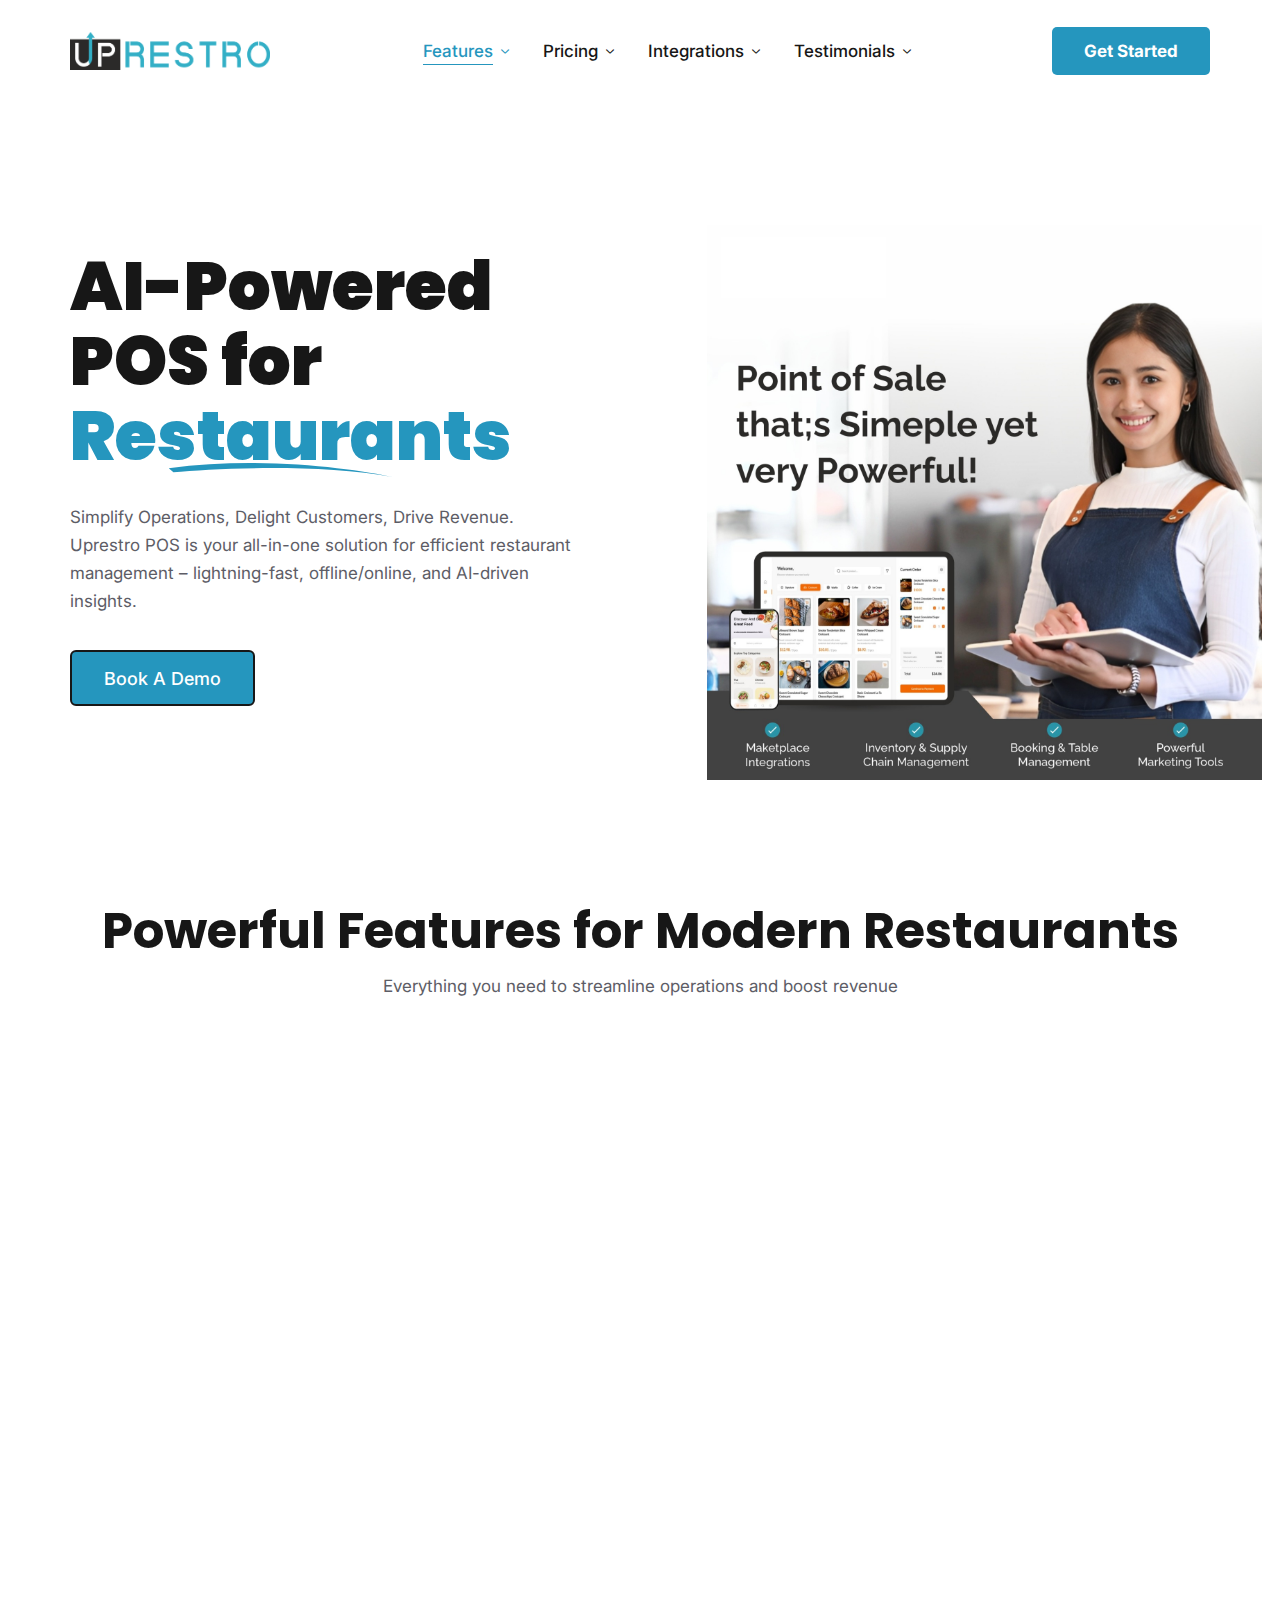
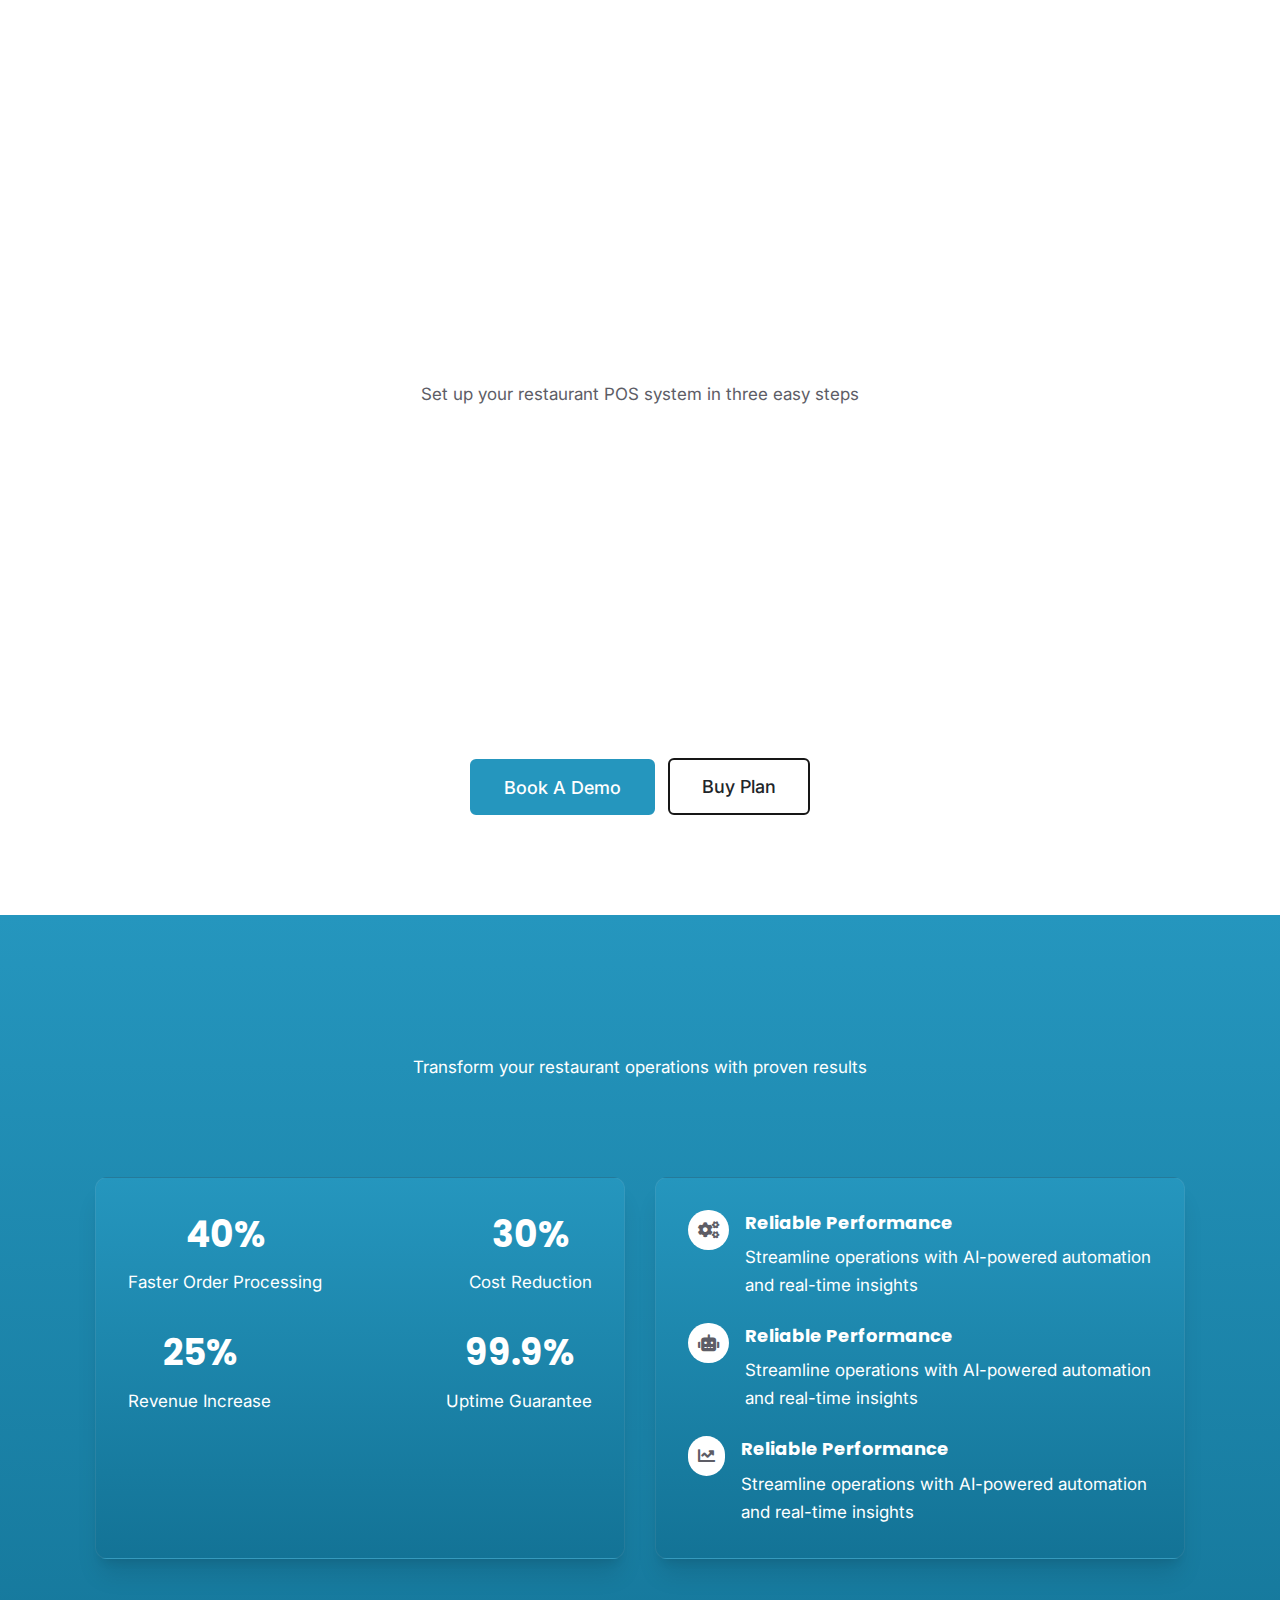
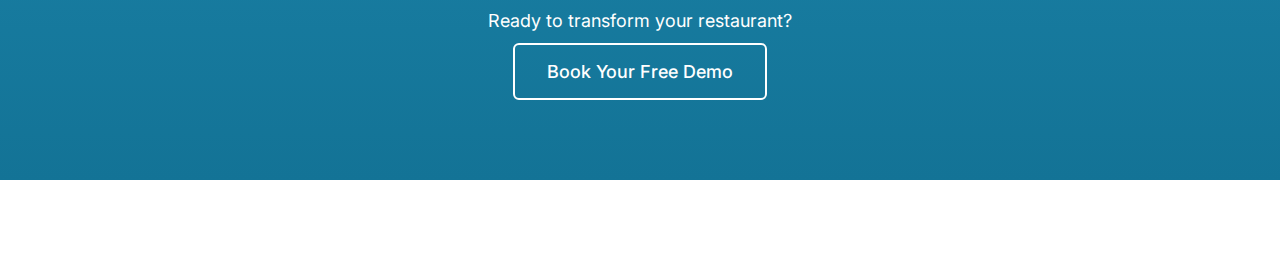
==== indexNew.html @ 54f9b180 "saad" ====
<!DOCTYPE html>
<html lang="en">
  <head>
    <meta charset="UTF-8" />
    <meta name="viewport" content="width=device-width, initial-scale=1.0" />
    <title>Uprestro POS</title>
    <link
      rel="stylesheet"
      href="https://cdnjs.cloudflare.com/ajax/libs/font-awesome/5.15.4/css/all.min.css"
    />

    <link
      rel="shortcut icon"
      href="assets/images/favicon.ico"
      type="image/x-icon"
    />
    <!-- Fontawesome CSS -->
    <link rel="stylesheet" href="assets/css/fontawesome.min.css" />
    <!-- ElegentIcon CSS -->
    <link rel="stylesheet" href="assets/css/elegant-icons.min.css" />
    <!-- Animate CSS -->
    <link rel="stylesheet" href="assets/css/animate.min.css" />
    <!-- Bootstrap CSS -->
    <link rel="stylesheet" href="assets/css/bootstrap.min.css" />
    <!-- Slick CSS -->
    <link rel="stylesheet" href="assets/css/slick.css" />
    <link rel="stylesheet" href="assets/css/slick-theme.css" />
    <!-- SwiperJs CSS -->
    <link rel="stylesheet" href="assets/css/swiper-bundle.min.css" />
    <!-- NiceSlelect CSS -->
    <link rel="stylesheet" href="assets/css/nice-select.css" />
    <!-- Fancybox CSS -->
    <link rel="stylesheet" href="assets/css/jquery.fancybox.min.css" />
    <!-- Main CSS -->
    <link rel="stylesheet" href="assets/css/style.css" />
    <!-- Responsive CSS -->
    <link rel="stylesheet" href="assets/css/responsive.css" />

    <style>
      .BookYourFreeDmo {
        margin-top: 3rem;
        p {
          font-size: 18px;
        }
        a {
          margin-top: 1rem;
        }
      }
      .benefitsSection {
        padding: 5rem;
        background: linear-gradient(to bottom, var(--brand), var(--brandDark));

        h2 {
          color: white;
        }

        p {
          color: white;
        }
        a {
          margin-top: 0.5rem;
          border: 2px solid white;
          color: white;
          font-size: 18px;
          &:hover {
            background-color: white;
            color: var(--brand);
          }
        }

        h4 {
          font-size: 22px;
          font-weight: 400;
          color: white;
          margin-top: 3rem;
          margin-bottom: 1rem;
        }

        .leftSideBenifit,
        .rightSideBenifitDiv {
          display: flex;
          flex-direction: column;

          height: 100%;
          width: 100%;
          border-radius: 12px;
          border: 1px solid #c3c0c01b;
          padding: 2rem;
          box-shadow: 0 20px 25px -5px rgb(0 0 0 / 0.1),
            0 8px 10px -6px rgb(0 0 0 / 0.1);
          background: linear-gradient(
            to bottom,
            var(--brand),
            var(--brandDark)
          );

          h6 {
            font-size: 36px;
            color: white;
          }

          p {
            font-size: 17px;
          }
        }

        .data1,
        .data2 {
          display: flex;
          justify-content: space-between;
          flex-wrap: wrap;
        }
        .data2 {
          margin-top: 2rem;
        }
      }
      .rightSideBenifitDiv {
        gap: 1.5rem;
        h2 {
          font-size: 18px;
          color: white;
        }

        p {
          margin-top: 0.5rem;
          font-size: 16px;
          color: white;
        }
      }

      .benifiticon {
        background-color: white;
        border-radius: 50px;
        height: fit-content;
        padding: 6px 10px;
      }
      @media screen and (max-width: 768px) {
        .benefitsSection {
          padding: 2rem 1rem !important;
        }
        .leftSideBenifit {
          padding: 2rem 1rem !important;
        }
        .data1,
        .data2 {
          justify-content: center !important;
        }
      }
      @media screen and (max-width: 992px) {
        .benefitsSection {
          padding: 4rem 1rem !important;
        }
      }
      @media screen and (max-width: 800px) {
        .data1,
        .data2 {
          justify-content: center !important;
        }
      }
    </style>
  </head>
  <body>
    <header class="header-area">
      <nav class="navbar navbar-expand-lg menu_three sticky-nav">
        <div class="container-lg">
          <a class="navbar-brand header_logo" href="index.html">
            <img
              style="width: 200px"
              class="main_logo"
              src="assets/images/uprestro/uprestro_logo.png"
              alt="logo"
            />
          </a>
          <button
            class="navbar-toggler collapsed"
            type="button"
            data-bs-toggle="collapse"
            data-bs-target="#navbarText"
            aria-controls="navbarText"
            aria-expanded="false"
            aria-label="Toggle navigation"
          >
            <span class="menu_toggle">
              <span class="hamburger">
                <span></span>
                <span></span>
                <span></span>
              </span>
              <span class="hamburger-cross">
                <span></span>
                <span></span>
              </span>
            </span>
          </button>
          <div
            class="collapse navbar-collapse justify-content-end"
            id="navbarText"
          >
            <ul class="navbar-nav menu mx-auto">
              <li class="nav-item active">
                <a href="#" class="nav-link active">Features</a>
              </li>
              <li class="nav-item active">
                <a href="#" class="nav-link">Pricing</a>
              </li>

              <li class="nav-item active">
                <a href="#" class="nav-link">Integrations</a>
              </li>

              <li class="nav-item active">
                <a href="#" class="nav-link">Testimonials</a>
              </li>
            </ul>
            <div class="right-nav">
              <a class="btn btn-red" href="signup.html">Get Started</a>
            </div>
          </div>
        </div>
      </nav>
    </header>

    <main>
      <!-- Banner Area -->
      <section class="banner-area">
        <div class="container">
          <div class="row flex-column-reverse flex-md-row align-items-center">
            <div class="col-md-6">
              <div class="banner-left">
                <h1>
                  AI-Powered POS for
                  <span>
                    Restaurants
                    <svg
                      width="225"
                      height="16"
                      viewBox="0 0 225 16"
                      fill="none"
                      xmlns="http://www.w3.org/2000/svg"
                    >
                      <path
                        d="M224.931 15.1987C151.063 1.40293 47.4825 6.23252 4.92601 10.3718L0.241161 6.21004C91.4615 -6.66766 188.043 6.83677 224.931 15.1987Z"
                        fill="#2596BE"
                      />
                    </svg>
                  </span>
                </h1>
                <p class="banner-para">
                  Simplify Operations, Delight Customers, Drive Revenue.
                  Uprestro POS is your all-in-one solution for efficient
                  restaurant management – lightning-fast, offline/online, and
                  AI-driven insights.
                </p>
                <form class="form-group">
                  <button
                    type="submit"
                    style="left: 0; right: auto"
                    class="btn btn-red"
                  >
                    Book A Demo
                  </button>
                </form>
              </div>
            </div>
            <div class="col-md-6">
              <div class="banner-right">
                <img
                  class="wow fadeInRightBig"
                  src="assets/images/uprestro/heroImg.png"
                  alt="Uprestro"
                  title="AI-Powered POS for Restaurants"
                />
              </div>
            </div>
          </div>
        </div>
        <!-- <img class="banner-shape-2" src="assets/images/shape/bg-shape-2.png" alt="Pricing Banner Shape"> -->
      </section>
      <!-- Banner Area -->

      <!-- Services Area -->
      <section class="billing-services-area pb-140">
        <div class="container">
          <div class="row">
            <div class="col-lg-12 mb-50">
              <h2
                class="services-title wow fadeInDown text-center mb-10"
                data-wow-delay="0.2s"
              >
                Powerful Features for Modern Restaurants
              </h2>
              <p class="text-center">
                Everything you need to streamline operations and boost revenue
              </p>
            </div>
          </div>

          <div class="row">
            <div class="col-lg-4 col-md-6 mb-20">
              <div
                class="services-item wow fadeInLeft h-100"
                data-wow-delay="0.2s"
              >
                <img
                  style="width: 50px"
                  src="./assets/images/uprestro/recommendation.png"
                  alt=""
                />
                <h3 class="service-item-title">AI-Driven Insights</h3>
                <p class="service-item-text">
                  Smart analytics and predictions to optimize your menu and
                  operations. Reduce costs by 30% with AI recommendations.
                </p>
              </div>
            </div>
            <div class="col-lg-4 col-md-6 mb-20">
              <div
                class="services-item wow fadeInLeft h-100"
                data-wow-delay="0.2s"
              >
                <img
                  style="width: 50px"
                  src="./assets/images/uprestro/no-wifi.png"
                />
                <h3 class="service-item-title">Offline/Online Mode</h3>
                <p class="service-item-text">
                  Never miss a sale. Seamlessly switch between offline and
                  online operations with automatic sync.
                </p>
              </div>
            </div>
            <div class="col-lg-4 col-md-6 mb-20">
              <div
                class="services-item wow fadeInLeft h-100"
                data-wow-delay="0.2s"
              >
                <img
                  style="width: 50px"
                  src="./assets/images/uprestro/dashboard.png"
                  alt=""
                />
                <h3 class="service-item-title">Super Admin Dashboard</h3>
                <p class="service-item-text">
                  Complete control over multiple locations with real-time
                  monitoring and advanced reporting.
                </p>
              </div>
            </div>
            <div class="col-lg-4 col-md-6 mb-20">
              <div
                class="services-item wow fadeInLeft h-100"
                data-wow-delay="0.2s"
              >
                <img
                  style="width: 50px"
                  src="./assets/images/uprestro/order-processed.png"
                  alt=""
                />
                <h3 class="service-item-title">Fast Order Processing</h3>
                <p class="service-item-text">
                  Reduce order processing time by 40%. Handle rush hours with
                  ease and improve customer satisfaction.
                </p>
              </div>
            </div>
            <div class="col-lg-4 col-md-6 mb-20">
              <div
                class="services-item wow fadeInLeft h-100"
                data-wow-delay="0.2s"
              >
                <img
                  style="width: 50px"
                  src="./assets/images/uprestro/management.png"
                  alt=""
                />
                <h3 class="service-item-title">Inventory Management</h3>
                <p class="service-item-text">
                  Smart stock tracking and automated reordering. Reduce waste
                  and never run out of essential items.
                </p>
              </div>
            </div>
            <div class="col-lg-4 col-md-6 mb-20">
              <div
                class="services-item wow fadeInLeft h-100"
                data-wow-delay="0.2s"
              >
                <img
                  style="width: 50px"
                  src="./assets/images/uprestro/competitor-analysis.png"
                  alt=""
                />
                <h3 class="service-item-title">Customer Analytics</h3>
                <p class="service-item-text">
                  Understand your customers better with detailed insights and
                  personalized marketing capabilities.
                </p>
              </div>
            </div>
          </div>
        </div>
      </section>
      <!-- Services Area -->

      <!-- Process Area Two -->
      <section class="process-area-2 overflow-hidden mb-100">
        <div class="container">
          <div class="row">
            <div class="col-12 mb-90">
              <h2
                class="heading-3 text-center mb-10 wow fadeInUp"
                data-wow-delay="0.1s"
              >
                Getting Started is Simple
              </h2>
              <p class="text-center">
                Set up your restaurant POS system in three easy steps
              </p>
            </div>
          </div>

          <div class="row">
            <div class="col-lg-4 col-md-6">
              <div class="process-item-2 wow fadeInLeft" data-wow-delay="0.1s">
                <img
                  class="line-1"
                  src="./assets/images/process/shape11.svg"
                  alt="Shape"
                />
                <img
                  class="line-2"
                  src="./assets/images/process/shape12.svg"
                  alt="Shape"
                />
                <span class="item-number">1</span>
                <h3 class="item-title">Sign Up</h3>
                <p class="item-text">
                  Complete our simple registration process and choose your plan.
                  No credit card required for trial.
                </p>
              </div>
            </div>
            <div class="col-lg-4 col-md-6 mt-md-0 mt-5">
              <div class="process-item-2 wow fadeInLeft" data-wow-delay="0.3s">
                <img
                  class="line-3"
                  src="./assets/images/process/shape13.svg"
                  alt="Shape"
                />
                <span class="item-number">2</span>
                <h3 class="item-title">Customize</h3>
                <p class="item-text">
                  Set up your menu, configure settings, and customize the system
                  to match your restaurant's needs.
                </p>
              </div>
            </div>
            <div class="col-lg-4 col-md-6 mt-lg-0 mt-5 mx-auto">
              <div class="process-item-2 wow fadeInLeft" data-wow-delay="0.5s">
                <img
                  class="line-4"
                  src="./assets/images/process/shape14.svg"
                  alt="Shape"
                />
                <span class="item-number">3</span>
                <h3 class="item-title">Start Selling</h3>
                <p class="item-text">
                  Go live with your new POS system and start managing orders,
                  tracking inventory, and growing your business.
                </p>
              </div>
            </div>
            <div class="col-12">
              <form class="form-group text-center" style="max-width: 100%">
                <button
                  type="submit"
                  style="
                    position: static;
                    margin-right: 0.5rem;
                    border-color: var(--brand);
                    margin-top: 0;
                  "
                  class="btn btn-red"
                >
                  Book A Demo
                </button>
                <a href="" class="btn">Buy Plan</a>
              </form>
            </div>
          </div>
        </div>
      </section>
      <!-- Process Area Two -->
      <!---cardss-->
      <section
        id="benefits"
        class="benefitsSection process-area-2 overflow-hidden mb-100"
      >
        <div class="container-lg">
          <div class="row">
            <div class="col-12 mb-80">
              <h2
                class="heading-3 text-center mb-10 wow fadeInUp"
                data-wow-delay="0.1s"
              >
                Why Choose Uprestro POS?
              </h2>
              <p class="text-center">
                Transform your restaurant operations with proven results
              </p>
            </div>
          </div>

          <div class="row">
            <div class="col-md-6 mt-3">
              <div class="leftSideBenifit">
                <div class="data1">
                  <div class="d-flex flex-column align-items-center">
                    <h6>40%</h6>
                    <p>Faster Order Processing</p>
                  </div>
                  <div class="d-flex flex-column align-items-center">
                    <h6>30%</h6>
                    <p>Cost Reduction</p>
                  </div>
                </div>
                <div class="data2">
                  <div class="d-flex flex-column align-items-center">
                    <h6>25%</h6>
                    <p>Revenue Increase</p>
                  </div>
                  <div class="d-flex flex-column align-items-center">
                    <h6>99.9%</h6>
                    <p>Uptime Guarantee</p>
                  </div>
                </div>
              </div>
            </div>
            <div class="col-md-6 mt-3">
              <div class="rightSideBenifitDiv">
                <div class="d-flex gap-3">
                  <div class="benifiticon"><i class="fas fa-cogs"></i></div>
                  <div class="d-flex flex-column">
                    <h2>Reliable Performance</h2>
                    <p>
                      Streamline operations with AI-powered automation and
                      real-time insights
                    </p>
                  </div>
                </div>
                <div class="d-flex gap-3">
                  <div class="benifiticon"><i class="fas fa-robot"></i></div>
                  <div class="d-flex flex-column">
                    <h2>Reliable Performance</h2>
                    <p>
                      Streamline operations with AI-powered automation and
                      real-time insights
                    </p>
                  </div>
                </div>
                <div class="d-flex gap-3">
                  <div class="benifiticon">
                    <i class="fas fa-chart-line"></i>
                  </div>
                  <div class="d-flex flex-column">
                    <h2>Reliable Performance</h2>
                    <p>
                      Streamline operations with AI-powered automation and
                      real-time insights
                    </p>
                  </div>
                </div>
              </div>
            </div>
          </div>
          <div class="col-12 BookYourFreeDmo">
            <form class="form-group text-center" style="max-width: 100%">
              <p>Ready to transform your restaurant?</p>
              <a href="" class="btn">Book Your Free Demo</a>
            </form>
          </div>
        </div>
      </section>
    </main>

    <!--Scroll to top-->
    <a href="#" class="scrollToTop">
      <img src="assets/images/scroll.svg" alt="" />
    </a>

    <script src="assets/js/plugin/jquery-3.5.0.min.js"></script>
    <script src="assets/js/plugin/popper.min.js"></script>
    <script src="assets/js/plugin/bootstrap.min.js"></script>
    <!-- TweenMax -->
    <script src="assets/js/plugin/TweenMax.min.js"></script>
    <!-- ScrollMagic -->
    <script src="assets/js/plugin/ScrollMagic.js"></script>
    <!-- animation.gsap -->
    <script src="assets/js/plugin/animation.gsap.js"></script>
    <!-- debug.addIndicators -->
    <script src="assets/js/plugin/debug.addIndicators.min.js"></script>
    <script src="assets/js/plugin/squareCountDownClock.js"></script>
    <script src="assets/js/plugin/wow.min.js"></script>
    <script src="assets/js/plugin/jquery.nice-select.min.js"></script>
    <script src="assets/js/plugin/jquery.fancybox.min.js"></script>
    <script src="assets/js/plugin/slick.min.js"></script>
    <script src="assets/js/plugin/swiper-bundle.min.js"></script>
    <script src="assets/js/plugin/jquery.waypoints.min.js"></script>
    <script src="assets/js/plugin/jquery.counterup.min.js"></script>
    <script src="assets/js/plugin/jquery.parallax-scroll.js"></script>
    <script src="assets/js/plugin/jquery.paroller.js"></script>
    <script src="assets/js/script.js"></script>
  </body>
</html>
---- assets/css/elegant-icons.min.css ----
@font-face {
	font-family: 'ElegantIcons';
	src:url('../fonts/ElegantIcons.eot');
	src:url('../fonts/ElegantIcons.eot?#iefix') format('embedded-opentype'),
		url('../fonts/ElegantIcons.woff') format('woff'),
		url('../fonts/ElegantIcons.ttf') format('truetype'),
		url('../fonts/ElegantIcons.svg#ElegantIcons') format('svg');
	font-weight: normal;
	font-style: normal;
}

/* Use the following CSS code if you want to use data attributes for inserting your icons */
[data-icon]:before {
	font-family: 'ElegantIcons';
	content: attr(data-icon);
	speak: none;
	font-weight: normal;
	font-variant: normal;
	text-transform: none;
	line-height: 1;
	-webkit-font-smoothing: antialiased;
	-moz-osx-font-smoothing: grayscale;
}

/* Use the following CSS code if you want to have a class per icon */
/*
Instead of a list of all class selectors,
you can use the generic selector below, but it's slower:
[class*="your-class-prefix"] {
*/
.arrow_up, .arrow_down, .arrow_left, .arrow_right, .arrow_left-up, .arrow_right-up, .arrow_right-down, .arrow_left-down, .arrow-up-down, .arrow_up-down_alt, .arrow_left-right_alt, .arrow_left-right, .arrow_expand_alt2, .arrow_expand_alt, .arrow_condense, .arrow_expand, .arrow_move, .arrow_carrot-up, .arrow_carrot-down, .arrow_carrot-left, .arrow_carrot-right, .arrow_carrot-2up, .arrow_carrot-2down, .arrow_carrot-2left, .arrow_carrot-2right, .arrow_carrot-up_alt2, .arrow_carrot-down_alt2, .arrow_carrot-left_alt2, .arrow_carrot-right_alt2, .arrow_carrot-2up_alt2, .arrow_carrot-2down_alt2, .arrow_carrot-2left_alt2, .arrow_carrot-2right_alt2, .arrow_triangle-up, .arrow_triangle-down, .arrow_triangle-left, .arrow_triangle-right, .arrow_triangle-up_alt2, .arrow_triangle-down_alt2, .arrow_triangle-left_alt2, .arrow_triangle-right_alt2, .arrow_back, .icon_minus-06, .icon_plus, .icon_close, .icon_check, .icon_minus_alt2, .icon_plus_alt2, .icon_close_alt2, .icon_check_alt2, .icon_zoom-out_alt, .icon_zoom-in_alt, .icon_search, .icon_box-empty, .icon_box-selected, .icon_minus-box, .icon_plus-box, .icon_box-checked, .icon_circle-empty, .icon_circle-slelected, .icon_stop_alt2, .icon_stop, .icon_pause_alt2, .icon_pause, .icon_menu, .icon_menu-square_alt2, .icon_menu-circle_alt2, .icon_ul, .icon_ol, .icon_adjust-horiz, .icon_adjust-vert, .icon_document_alt, .icon_documents_alt, .icon_pencil, .icon_pencil-edit_alt, .icon_pencil-edit, .icon_folder-alt, .icon_folder-open_alt, .icon_folder-add_alt, .icon_info_alt, .icon_error-oct_alt, .icon_error-circle_alt, .icon_error-triangle_alt, .icon_question_alt2, .icon_question, .icon_comment_alt, .icon_chat_alt, .icon_vol-mute_alt, .icon_volume-low_alt, .icon_volume-high_alt, .icon_quotations, .icon_quotations_alt2, .icon_clock_alt, .icon_lock_alt, .icon_lock-open_alt, .icon_key_alt, .icon_cloud_alt, .icon_cloud-upload_alt, .icon_cloud-download_alt, .icon_image, .icon_images, .icon_lightbulb_alt, .icon_gift_alt, .icon_house_alt, .icon_genius, .icon_mobile, .icon_tablet, .icon_laptop, .icon_desktop, .icon_camera_alt, .icon_mail_alt, .icon_cone_alt, .icon_ribbon_alt, .icon_bag_alt, .icon_creditcard, .icon_cart_alt, .icon_paperclip, .icon_tag_alt, .icon_tags_alt, .icon_trash_alt, .icon_cursor_alt, .icon_mic_alt, .icon_compass_alt, .icon_pin_alt, .icon_pushpin_alt, .icon_map_alt, .icon_drawer_alt, .icon_toolbox_alt, .icon_book_alt, .icon_calendar, .icon_film, .icon_table, .icon_contacts_alt, .icon_headphones, .icon_lifesaver, .icon_piechart, .icon_refresh, .icon_link_alt, .icon_link, .icon_loading, .icon_blocked, .icon_archive_alt, .icon_heart_alt, .icon_star_alt, .icon_star-half_alt, .icon_star, .icon_star-half, .icon_tools, .icon_tool, .icon_cog, .icon_cogs, .arrow_up_alt, .arrow_down_alt, .arrow_left_alt, .arrow_right_alt, .arrow_left-up_alt, .arrow_right-up_alt, .arrow_right-down_alt, .arrow_left-down_alt, .arrow_condense_alt, .arrow_expand_alt3, .arrow_carrot_up_alt, .arrow_carrot-down_alt, .arrow_carrot-left_alt, .arrow_carrot-right_alt, .arrow_carrot-2up_alt, .arrow_carrot-2dwnn_alt, .arrow_carrot-2left_alt, .arrow_carrot-2right_alt, .arrow_triangle-up_alt, .arrow_triangle-down_alt, .arrow_triangle-left_alt, .arrow_triangle-right_alt, .icon_minus_alt, .icon_plus_alt, .icon_close_alt, .icon_check_alt, .icon_zoom-out, .icon_zoom-in, .icon_stop_alt, .icon_menu-square_alt, .icon_menu-circle_alt, .icon_document, .icon_documents, .icon_pencil_alt, .icon_folder, .icon_folder-open, .icon_folder-add, .icon_folder_upload, .icon_folder_download, .icon_info, .icon_error-circle, .icon_error-oct, .icon_error-triangle, .icon_question_alt, .icon_comment, .icon_chat, .icon_vol-mute, .icon_volume-low, .icon_volume-high, .icon_quotations_alt, .icon_clock, .icon_lock, .icon_lock-open, .icon_key, .icon_cloud, .icon_cloud-upload, .icon_cloud-download, .icon_lightbulb, .icon_gift, .icon_house, .icon_camera, .icon_mail, .icon_cone, .icon_ribbon, .icon_bag, .icon_cart, .icon_tag, .icon_tags, .icon_trash, .icon_cursor, .icon_mic, .icon_compass, .icon_pin, .icon_pushpin, .icon_map, .icon_drawer, .icon_toolbox, .icon_book, .icon_contacts, .icon_archive, .icon_heart, .icon_profile, .icon_group, .icon_grid-2x2, .icon_grid-3x3, .icon_music, .icon_pause_alt, .icon_phone, .icon_upload, .icon_download, .social_facebook, .social_twitter, .social_pinterest, .social_googleplus, .social_tumblr, .social_tumbleupon, .social_wordpress, .social_instagram, .social_dribbble, .social_vimeo, .social_linkedin, .social_rss, .social_deviantart, .social_share, .social_myspace, .social_skype, .social_youtube, .social_picassa, .social_googledrive, .social_flickr, .social_blogger, .social_spotify, .social_delicious, .social_facebook_circle, .social_twitter_circle, .social_pinterest_circle, .social_googleplus_circle, .social_tumblr_circle, .social_stumbleupon_circle, .social_wordpress_circle, .social_instagram_circle, .social_dribbble_circle, .social_vimeo_circle, .social_linkedin_circle, .social_rss_circle, .social_deviantart_circle, .social_share_circle, .social_myspace_circle, .social_skype_circle, .social_youtube_circle, .social_picassa_circle, .social_googledrive_alt2, .social_flickr_circle, .social_blogger_circle, .social_spotify_circle, .social_delicious_circle, .social_facebook_square, .social_twitter_square, .social_pinterest_square, .social_googleplus_square, .social_tumblr_square, .social_stumbleupon_square, .social_wordpress_square, .social_instagram_square, .social_dribbble_square, .social_vimeo_square, .social_linkedin_square, .social_rss_square, .social_deviantart_square, .social_share_square, .social_myspace_square, .social_skype_square, .social_youtube_square, .social_picassa_square, .social_googledrive_square, .social_flickr_square, .social_blogger_square, .social_spotify_square, .social_delicious_square, .icon_printer, .icon_calulator, .icon_building, .icon_floppy, .icon_drive, .icon_search-2, .icon_id, .icon_id-2, .icon_puzzle, .icon_like, .icon_dislike, .icon_mug, .icon_currency, .icon_wallet, .icon_pens, .icon_easel, .icon_flowchart, .icon_datareport, .icon_briefcase, .icon_shield, .icon_percent, .icon_globe, .icon_globe-2, .icon_target, .icon_hourglass, .icon_balance, .icon_rook, .icon_printer-alt, .icon_calculator_alt, .icon_building_alt, .icon_floppy_alt, .icon_drive_alt, .icon_search_alt, .icon_id_alt, .icon_id-2_alt, .icon_puzzle_alt, .icon_like_alt, .icon_dislike_alt, .icon_mug_alt, .icon_currency_alt, .icon_wallet_alt, .icon_pens_alt, .icon_easel_alt, .icon_flowchart_alt, .icon_datareport_alt, .icon_briefcase_alt, .icon_shield_alt, .icon_percent_alt, .icon_globe_alt, .icon_clipboard {
	font-family: 'ElegantIcons';
	speak: none;
	font-style: normal;
	font-weight: normal;
	font-variant: normal;
	text-transform: none;
	line-height: 1;
	-webkit-font-smoothing: antialiased;
}
.arrow_up:before {
	content: "\21";
}
.arrow_down:before {
	content: "\22";
}
.arrow_left:before {
	content: "\23";
}
.arrow_right:before {
	content: "\24";
}
.arrow_left-up:before {
	content: "\25";
}
.arrow_right-up:before {
	content: "\26";
}
.arrow_right-down:before {
	content: "\27";
}
.arrow_left-down:before {
	content: "\28";
}
.arrow-up-down:before {
	content: "\29";
}
.arrow_up-down_alt:before {
	content: "\2a";
}
.arrow_left-right_alt:before {
	content: "\2b";
}
.arrow_left-right:before {
	content: "\2c";
}
.arrow_expand_alt2:before {
	content: "\2d";
}
.arrow_expand_alt:before {
	content: "\2e";
}
.arrow_condense:before {
	content: "\2f";
}
.arrow_expand:before {
	content: "\30";
}
.arrow_move:before {
	content: "\31";
}
.arrow_carrot-up:before {
	content: "\32";
}
.arrow_carrot-down:before {
	content: "\33";
}
.arrow_carrot-left:before {
	content: "\34";
}
.arrow_carrot-right:before {
	content: "\35";
}
.arrow_carrot-2up:before {
	content: "\36";
}
.arrow_carrot-2down:before {
	content: "\37";
}
.arrow_carrot-2left:before {
	content: "\38";
}
.arrow_carrot-2right:before {
	content: "\39";
}
.arrow_carrot-up_alt2:before {
	content: "\3a";
}
.arrow_carrot-down_alt2:before {
	content: "\3b";
}
.arrow_carrot-left_alt2:before {
	content: "\3c";
}
.arrow_carrot-right_alt2:before {
	content: "\3d";
}
.arrow_carrot-2up_alt2:before {
	content: "\3e";
}
.arrow_carrot-2down_alt2:before {
	content: "\3f";
}
.arrow_carrot-2left_alt2:before {
	content: "\40";
}
.arrow_carrot-2right_alt2:before {
	content: "\41";
}
.arrow_triangle-up:before {
	content: "\42";
}
.arrow_triangle-down:before {
	content: "\43";
}
.arrow_triangle-left:before {
	content: "\44";
}
.arrow_triangle-right:before {
	content: "\45";
}
.arrow_triangle-up_alt2:before {
	content: "\46";
}
.arrow_triangle-down_alt2:before {
	content: "\47";
}
.arrow_triangle-left_alt2:before {
	content: "\48";
}
.arrow_triangle-right_alt2:before {
	content: "\49";
}
.arrow_back:before {
	content: "\4a";
}
.icon_minus-06:before {
	content: "\4b";
}
.icon_plus:before {
	content: "\4c";
}
.icon_close:before {
	content: "\4d";
}
.icon_check:before {
	content: "\4e";
}
.icon_minus_alt2:before {
	content: "\4f";
}
.icon_plus_alt2:before {
	content: "\50";
}
.icon_close_alt2:before {
	content: "\51";
}
.icon_check_alt2:before {
	content: "\52";
}
.icon_zoom-out_alt:before {
	content: "\53";
}
.icon_zoom-in_alt:before {
	content: "\54";
}
.icon_search:before {
	content: "\55";
}
.icon_box-empty:before {
	content: "\56";
}
.icon_box-selected:before {
	content: "\57";
}
.icon_minus-box:before {
	content: "\58";
}
.icon_plus-box:before {
	content: "\59";
}
.icon_box-checked:before {
	content: "\5a";
}
.icon_circle-empty:before {
	content: "\5b";
}
.icon_circle-slelected:before {
	content: "\5c";
}
.icon_stop_alt2:before {
	content: "\5d";
}
.icon_stop:before {
	content: "\5e";
}
.icon_pause_alt2:before {
	content: "\5f";
}
.icon_pause:before {
	content: "\60";
}
.icon_menu:before {
	content: "\61";
}
.icon_menu-square_alt2:before {
	content: "\62";
}
.icon_menu-circle_alt2:before {
	content: "\63";
}
.icon_ul:before {
	content: "\64";
}
.icon_ol:before {
	content: "\65";
}
.icon_adjust-horiz:before {
	content: "\66";
}
.icon_adjust-vert:before {
	content: "\67";
}
.icon_document_alt:before {
	content: "\68";
}
.icon_documents_alt:before {
	content: "\69";
}
.icon_pencil:before {
	content: "\6a";
}
.icon_pencil-edit_alt:before {
	content: "\6b";
}
.icon_pencil-edit:before {
	content: "\6c";
}
.icon_folder-alt:before {
	content: "\6d";
}
.icon_folder-open_alt:before {
	content: "\6e";
}
.icon_folder-add_alt:before {
	content: "\6f";
}
.icon_info_alt:before {
	content: "\70";
}
.icon_error-oct_alt:before {
	content: "\71";
}
.icon_error-circle_alt:before {
	content: "\72";
}
.icon_error-triangle_alt:before {
	content: "\73";
}
.icon_question_alt2:before {
	content: "\74";
}
.icon_question:before {
	content: "\75";
}
.icon_comment_alt:before {
	content: "\76";
}
.icon_chat_alt:before {
	content: "\77";
}
.icon_vol-mute_alt:before {
	content: "\78";
}
.icon_volume-low_alt:before {
	content: "\79";
}
.icon_volume-high_alt:before {
	content: "\7a";
}
.icon_quotations:before {
	content: "\7b";
}
.icon_quotations_alt2:before {
	content: "\7c";
}
.icon_clock_alt:before {
	content: "\7d";
}
.icon_lock_alt:before {
	content: "\7e";
}
.icon_lock-open_alt:before {
	content: "\e000";
}
.icon_key_alt:before {
	content: "\e001";
}
.icon_cloud_alt:before {
	content: "\e002";
}
.icon_cloud-upload_alt:before {
	content: "\e003";
}
.icon_cloud-download_alt:before {
	content: "\e004";
}
.icon_image:before {
	content: "\e005";
}
.icon_images:before {
	content: "\e006";
}
.icon_lightbulb_alt:before {
	content: "\e007";
}
.icon_gift_alt:before {
	content: "\e008";
}
.icon_house_alt:before {
	content: "\e009";
}
.icon_genius:before {
	content: "\e00a";
}
.icon_mobile:before {
	content: "\e00b";
}
.icon_tablet:before {
	content: "\e00c";
}
.icon_laptop:before {
	content: "\e00d";
}
.icon_desktop:before {
	content: "\e00e";
}
.icon_camera_alt:before {
	content: "\e00f";
}
.icon_mail_alt:before {
	content: "\e010";
}
.icon_cone_alt:before {
	content: "\e011";
}
.icon_ribbon_alt:before {
	content: "\e012";
}
.icon_bag_alt:before {
	content: "\e013";
}
.icon_creditcard:before {
	content: "\e014";
}
.icon_cart_alt:before {
	content: "\e015";
}
.icon_paperclip:before {
	content: "\e016";
}
.icon_tag_alt:before {
	content: "\e017";
}
.icon_tags_alt:before {
	content: "\e018";
}
.icon_trash_alt:before {
	content: "\e019";
}
.icon_cursor_alt:before {
	content: "\e01a";
}
.icon_mic_alt:before {
	content: "\e01b";
}
.icon_compass_alt:before {
	content: "\e01c";
}
.icon_pin_alt:before {
	content: "\e01d";
}
.icon_pushpin_alt:before {
	content: "\e01e";
}
.icon_map_alt:before {
	content: "\e01f";
}
.icon_drawer_alt:before {
	content: "\e020";
}
.icon_toolbox_alt:before {
	content: "\e021";
}
.icon_book_alt:before {
	content: "\e022";
}
.icon_calendar:before {
	content: "\e023";
}
.icon_film:before {
	content: "\e024";
}
.icon_table:before {
	content: "\e025";
}
.icon_contacts_alt:before {
	content: "\e026";
}
.icon_headphones:before {
	content: "\e027";
}
.icon_lifesaver:before {
	content: "\e028";
}
.icon_piechart:before {
	content: "\e029";
}
.icon_refresh:before {
	content: "\e02a";
}
.icon_link_alt:before {
	content: "\e02b";
}
.icon_link:before {
	content: "\e02c";
}
.icon_loading:before {
	content: "\e02d";
}
.icon_blocked:before {
	content: "\e02e";
}
.icon_archive_alt:before {
	content: "\e02f";
}
.icon_heart_alt:before {
	content: "\e030";
}
.icon_star_alt:before {
	content: "\e031";
}
.icon_star-half_alt:before {
	content: "\e032";
}
.icon_star:before {
	content: "\e033";
}
.icon_star-half:before {
	content: "\e034";
}
.icon_tools:before {
	content: "\e035";
}
.icon_tool:before {
	content: "\e036";
}
.icon_cog:before {
	content: "\e037";
}
.icon_cogs:before {
	content: "\e038";
}
.arrow_up_alt:before {
	content: "\e039";
}
.arrow_down_alt:before {
	content: "\e03a";
}
.arrow_left_alt:before {
	content: "\e03b";
}
.arrow_right_alt:before {
	content: "\e03c";
}
.arrow_left-up_alt:before {
	content: "\e03d";
}
.arrow_right-up_alt:before {
	content: "\e03e";
}
.arrow_right-down_alt:before {
	content: "\e03f";
}
.arrow_left-down_alt:before {
	content: "\e040";
}
.arrow_condense_alt:before {
	content: "\e041";
}
.arrow_expand_alt3:before {
	content: "\e042";
}
.arrow_carrot_up_alt:before {
	content: "\e043";
}
.arrow_carrot-down_alt:before {
	content: "\e044";
}
.arrow_carrot-left_alt:before {
	content: "\e045";
}
.arrow_carrot-right_alt:before {
	content: "\e046";
}
.arrow_carrot-2up_alt:before {
	content: "\e047";
}
.arrow_carrot-2dwnn_alt:before {
	content: "\e048";
}
.arrow_carrot-2left_alt:before {
	content: "\e049";
}
.arrow_carrot-2right_alt:before {
	content: "\e04a";
}
.arrow_triangle-up_alt:before {
	content: "\e04b";
}
.arrow_triangle-down_alt:before {
	content: "\e04c";
}
.arrow_triangle-left_alt:before {
	content: "\e04d";
}
.arrow_triangle-right_alt:before {
	content: "\e04e";
}
.icon_minus_alt:before {
	content: "\e04f";
}
.icon_plus_alt:before {
	content: "\e050";
}
.icon_close_alt:before {
	content: "\e051";
}
.icon_check_alt:before {
	content: "\e052";
}
.icon_zoom-out:before {
	content: "\e053";
}
.icon_zoom-in:before {
	content: "\e054";
}
.icon_stop_alt:before {
	content: "\e055";
}
.icon_menu-square_alt:before {
	content: "\e056";
}
.icon_menu-circle_alt:before {
	content: "\e057";
}
.icon_document:before {
	content: "\e058";
}
.icon_documents:before {
	content: "\e059";
}
.icon_pencil_alt:before {
	content: "\e05a";
}
.icon_folder:before {
	content: "\e05b";
}
.icon_folder-open:before {
	content: "\e05c";
}
.icon_folder-add:before {
	content: "\e05d";
}
.icon_folder_upload:before {
	content: "\e05e";
}
.icon_folder_download:before {
	content: "\e05f";
}
.icon_info:before {
	content: "\e060";
}
.icon_error-circle:before {
	content: "\e061";
}
.icon_error-oct:before {
	content: "\e062";
}
.icon_error-triangle:before {
	content: "\e063";
}
.icon_question_alt:before {
	content: "\e064";
}
.icon_comment:before {
	content: "\e065";
}
.icon_chat:before {
	content: "\e066";
}
.icon_vol-mute:before {
	content: "\e067";
}
.icon_volume-low:before {
	content: "\e068";
}
.icon_volume-high:before {
	content: "\e069";
}
.icon_quotations_alt:before {
	content: "\e06a";
}
.icon_clock:before {
	content: "\e06b";
}
.icon_lock:before {
	content: "\e06c";
}
.icon_lock-open:before {
	content: "\e06d";
}
.icon_key:before {
	content: "\e06e";
}
.icon_cloud:before {
	content: "\e06f";
}
.icon_cloud-upload:before {
	content: "\e070";
}
.icon_cloud-download:before {
	content: "\e071";
}
.icon_lightbulb:before {
	content: "\e072";
}
.icon_gift:before {
	content: "\e073";
}
.icon_house:before {
	content: "\e074";
}
.icon_camera:before {
	content: "\e075";
}
.icon_mail:before {
	content: "\e076";
}
.icon_cone:before {
	content: "\e077";
}
.icon_ribbon:before {
	content: "\e078";
}
.icon_bag:before {
	content: "\e079";
}
.icon_cart:before {
	content: "\e07a";
}
.icon_tag:before {
	content: "\e07b";
}
.icon_tags:before {
	content: "\e07c";
}
.icon_trash:before {
	content: "\e07d";
}
.icon_cursor:before {
	content: "\e07e";
}
.icon_mic:before {
	content: "\e07f";
}
.icon_compass:before {
	content: "\e080";
}
.icon_pin:before {
	content: "\e081";
}
.icon_pushpin:before {
	content: "\e082";
}
.icon_map:before {
	content: "\e083";
}
.icon_drawer:before {
	content: "\e084";
}
.icon_toolbox:before {
	content: "\e085";
}
.icon_book:before {
	content: "\e086";
}
.icon_contacts:before {
	content: "\e087";
}
.icon_archive:before {
	content: "\e088";
}
.icon_heart:before {
	content: "\e089";
}
.icon_profile:before {
	content: "\e08a";
}
.icon_group:before {
	content: "\e08b";
}
.icon_grid-2x2:before {
	content: "\e08c";
}
.icon_grid-3x3:before {
	content: "\e08d";
}
.icon_music:before {
	content: "\e08e";
}
.icon_pause_alt:before {
	content: "\e08f";
}
.icon_phone:before {
	content: "\e090";
}
.icon_upload:before {
	content: "\e091";
}
.icon_download:before {
	content: "\e092";
}
.social_facebook:before {
	content: "\e093";
}
.social_twitter:before {
	content: "\e094";
}
.social_pinterest:before {
	content: "\e095";
}
.social_googleplus:before {
	content: "\e096";
}
.social_tumblr:before {
	content: "\e097";
}
.social_tumbleupon:before {
	content: "\e098";
}
.social_wordpress:before {
	content: "\e099";
}
.social_instagram:before {
	content: "\e09a";
}
.social_dribbble:before {
	content: "\e09b";
}
.social_vimeo:before {
	content: "\e09c";
}
.social_linkedin:before {
	content: "\e09d";
}
.social_rss:before {
	content: "\e09e";
}
.social_deviantart:before {
	content: "\e09f";
}
.social_share:before {
	content: "\e0a0";
}
.social_myspace:before {
	content: "\e0a1";
}
.social_skype:before {
	content: "\e0a2";
}
.social_youtube:before {
	content: "\e0a3";
}
.social_picassa:before {
	content: "\e0a4";
}
.social_googledrive:before {
	content: "\e0a5";
}
.social_flickr:before {
	content: "\e0a6";
}
.social_blogger:before {
	content: "\e0a7";
}
.social_spotify:before {
	content: "\e0a8";
}
.social_delicious:before {
	content: "\e0a9";
}
.social_facebook_circle:before {
	content: "\e0aa";
}
.social_twitter_circle:before {
	content: "\e0ab";
}
.social_pinterest_circle:before {
	content: "\e0ac";
}
.social_googleplus_circle:before {
	content: "\e0ad";
}
.social_tumblr_circle:before {
	content: "\e0ae";
}
.social_stumbleupon_circle:before {
	content: "\e0af";
}
.social_wordpress_circle:before {
	content: "\e0b0";
}
.social_instagram_circle:before {
	content: "\e0b1";
}
.social_dribbble_circle:before {
	content: "\e0b2";
}
.social_vimeo_circle:before {
	content: "\e0b3";
}
.social_linkedin_circle:before {
	content: "\e0b4";
}
.social_rss_circle:before {
	content: "\e0b5";
}
.social_deviantart_circle:before {
	content: "\e0b6";
}
.social_share_circle:before {
	content: "\e0b7";
}
.social_myspace_circle:before {
	content: "\e0b8";
}
.social_skype_circle:before {
	content: "\e0b9";
}
.social_youtube_circle:before {
	content: "\e0ba";
}
.social_picassa_circle:before {
	content: "\e0bb";
}
.social_googledrive_alt2:before {
	content: "\e0bc";
}
.social_flickr_circle:before {
	content: "\e0bd";
}
.social_blogger_circle:before {
	content: "\e0be";
}
.social_spotify_circle:before {
	content: "\e0bf";
}
.social_delicious_circle:before {
	content: "\e0c0";
}
.social_facebook_square:before {
	content: "\e0c1";
}
.social_twitter_square:before {
	content: "\e0c2";
}
.social_pinterest_square:before {
	content: "\e0c3";
}
.social_googleplus_square:before {
	content: "\e0c4";
}
.social_tumblr_square:before {
	content: "\e0c5";
}
.social_stumbleupon_square:before {
	content: "\e0c6";
}
.social_wordpress_square:before {
	content: "\e0c7";
}
.social_instagram_square:before {
	content: "\e0c8";
}
.social_dribbble_square:before {
	content: "\e0c9";
}
.social_vimeo_square:before {
	content: "\e0ca";
}
.social_linkedin_square:before {
	content: "\e0cb";
}
.social_rss_square:before {
	content: "\e0cc";
}
.social_deviantart_square:before {
	content: "\e0cd";
}
.social_share_square:before {
	content: "\e0ce";
}
.social_myspace_square:before {
	content: "\e0cf";
}
.social_skype_square:before {
	content: "\e0d0";
}
.social_youtube_square:before {
	content: "\e0d1";
}
.social_picassa_square:before {
	content: "\e0d2";
}
.social_googledrive_square:before {
	content: "\e0d3";
}
.social_flickr_square:before {
	content: "\e0d4";
}
.social_blogger_square:before {
	content: "\e0d5";
}
.social_spotify_square:before {
	content: "\e0d6";
}
.social_delicious_square:before {
	content: "\e0d7";
}
.icon_printer:before {
	content: "\e103";
}
.icon_calulator:before {
	content: "\e0ee";
}
.icon_building:before {
	content: "\e0ef";
}
.icon_floppy:before {
	content: "\e0e8";
}
.icon_drive:before {
	content: "\e0ea";
}
.icon_search-2:before {
	content: "\e101";
}
.icon_id:before {
	content: "\e107";
}
.icon_id-2:before {
	content: "\e108";
}
.icon_puzzle:before {
	content: "\e102";
}
.icon_like:before {
	content: "\e106";
}
.icon_dislike:before {
	content: "\e0eb";
}
.icon_mug:before {
	content: "\e105";
}
.icon_currency:before {
	content: "\e0ed";
}
.icon_wallet:before {
	content: "\e100";
}
.icon_pens:before {
	content: "\e104";
}
.icon_easel:before {
	content: "\e0e9";
}
.icon_flowchart:before {
	content: "\e109";
}
.icon_datareport:before {
	content: "\e0ec";
}
.icon_briefcase:before {
	content: "\e0fe";
}
.icon_shield:before {
	content: "\e0f6";
}
.icon_percent:before {
	content: "\e0fb";
}
.icon_globe:before {
	content: "\e0e2";
}
.icon_globe-2:before {
	content: "\e0e3";
}
.icon_target:before {
	content: "\e0f5";
}
.icon_hourglass:before {
	content: "\e0e1";
}
.icon_balance:before {
	content: "\e0ff";
}
.icon_rook:before {
	content: "\e0f8";
}
.icon_printer-alt:before {
	content: "\e0fa";
}
.icon_calculator_alt:before {
	content: "\e0e7";
}
.icon_building_alt:before {
	content: "\e0fd";
}
.icon_floppy_alt:before {
	content: "\e0e4";
}
.icon_drive_alt:before {
	content: "\e0e5";
}
.icon_search_alt:before {
	content: "\e0f7";
}
.icon_id_alt:before {
	content: "\e0e0";
}
.icon_id-2_alt:before {
	content: "\e0fc";
}
.icon_puzzle_alt:before {
	content: "\e0f9";
}
.icon_like_alt:before {
	content: "\e0dd";
}
.icon_dislike_alt:before {
	content: "\e0f1";
}
.icon_mug_alt:before {
	content: "\e0dc";
}
.icon_currency_alt:before {
	content: "\e0f3";
}
.icon_wallet_alt:before {
	content: "\e0d8";
}
.icon_pens_alt:before {
	content: "\e0db";
}
.icon_easel_alt:before {
	content: "\e0f0";
}
.icon_flowchart_alt:before {
	content: "\e0df";
}
.icon_datareport_alt:before {
	content: "\e0f2";
}
.icon_briefcase_alt:before {
	content: "\e0f4";
}
.icon_shield_alt:before {
	content: "\e0d9";
}
.icon_percent_alt:before {
	content: "\e0da";
}
.icon_globe_alt:before {
	content: "\e0de";
}
.icon_clipboard:before {
	content: "\e0e6";
}


	.glyph {
		float: left;
		text-align: center;
		padding: .75em;
		margin: .4em 1.5em .75em 0;
		width: 6em;
text-shadow: none;
	}
        .glyph_big {
        font-size: 128px;
        color: #59c5dc;
        float: left;
        margin-right: 20px;
        }

        .glyph div { padding-bottom: 10px;}

	.glyph input {
		font-family: consolas, monospace;
		font-size: 12px;
		width: 100%;
		text-align: center;
		border: 0;
		box-shadow: 0 0 0 1px #ccc;
		padding: .2em;
                -moz-border-radius: 5px;
                -webkit-border-radius: 5px;
	}
	.centered {
		margin-left: auto;
		margin-right: auto;
	}
	.glyph .fs1 {
		font-size: 2em;
	}
---- assets/css/nice-select.css ----
.nice-select {
  -webkit-tap-highlight-color: transparent;
  background-color: #fff;
  border-radius: 5px;
  border: solid 1px #e8e8e8;
  box-sizing: border-box;
  clear: both;
  cursor: pointer;
  display: block;
  float: left;
  font-family: inherit;
  font-size: 14px;
  font-weight: normal;
  height: 42px;
  line-height: 40px;
  outline: none;
  padding-left: 18px;
  padding-right: 30px;
  position: relative;
  text-align: left !important;
  -webkit-transition: all 0.2s ease-in-out;
  transition: all 0.2s ease-in-out;
  -webkit-user-select: none;
  -moz-user-select: none;
  -ms-user-select: none;
  user-select: none;
  white-space: nowrap;
  width: auto;
}

.nice-select:hover {
  border-color: #A0A1A3;
}

.nice-select:active,
.nice-select.open,
.nice-select:focus {
  border-color: #999;
}

.nice-select:after {
  border-bottom: 2px solid #999;
  border-right: 2px solid #999;
  content: '';
  display: block;
  height: 5px;
  margin-top: -4px;
  pointer-events: none;
  position: absolute;
  right: 12px;
  top: 50%;
  -webkit-transform-origin: 66% 66%;
  -ms-transform-origin: 66% 66%;
  transform-origin: 66% 66%;
  -webkit-transform: rotate(45deg);
  -ms-transform: rotate(45deg);
  transform: rotate(45deg);
  -webkit-transition: all 0.15s ease-in-out;
  transition: all 0.15s ease-in-out;
  width: 5px;
}

.nice-select.open:after {
  -webkit-transform: rotate(-135deg);
  -ms-transform: rotate(-135deg);
  transform: rotate(-135deg);
}

.nice-select.open .list {
  opacity: 1;
  pointer-events: auto;
  -webkit-transform: scale(1) translateY(0);
  -ms-transform: scale(1) translateY(0);
  transform: scale(1) translateY(0);
}

.nice-select.disabled {
  border-color: #ededed;
  color: #999;
  pointer-events: none;
}

.nice-select.disabled:after {
  border-color: #cccccc;
}

.nice-select.wide {
  width: 100%;
}

.nice-select.wide .list {
  left: 0 !important;
  right: 0 !important;
}

.nice-select.right {
  float: right;
}

.nice-select.right .list {
  left: auto;
  right: 0;
}

.nice-select.small {
  font-size: 12px;
  height: 36px;
  line-height: 34px;
}

.nice-select.small:after {
  height: 4px;
  width: 4px;
}

.nice-select.small .option {
  line-height: 34px;
  min-height: 34px;
}

.nice-select .list {
  background-color: #fff;
  border-radius: 5px;
  box-shadow: 0 0 0 1px rgba(68, 68, 68, 0.11);
  box-sizing: border-box;
  margin-top: 4px;
  opacity: 0;
  overflow: hidden;
  padding: 0;
  pointer-events: none;
  position: absolute;
  top: 100%;
  left: 0;
  -webkit-transform-origin: 50% 0;
  -ms-transform-origin: 50% 0;
  transform-origin: 50% 0;
  -webkit-transform: scale(0.75) translateY(-21px);
  -ms-transform: scale(0.75) translateY(-21px);
  transform: scale(0.75) translateY(-21px);
  -webkit-transition: all 0.2s cubic-bezier(0.5, 0, 0, 1.25), opacity 0.15s ease-out;
  transition: all 0.2s cubic-bezier(0.5, 0, 0, 1.25), opacity 0.15s ease-out;
  z-index: 9;
}

.nice-select .list:hover .option:not(:hover) {
  background-color: transparent !important;
}

.nice-select .option {
  cursor: pointer;
  font-weight: 400;
  line-height: 40px;
  list-style: none;
  min-height: 40px;
  outline: none;
  padding-left: 18px;
  padding-right: 29px;
  text-align: left;
  -webkit-transition: all 0.2s;
  transition: all 0.2s;
}

.nice-select .option:hover,
.nice-select .option.focus,
.nice-select .option.selected.focus {
  background-color: #f6f6f6;
}

.nice-select .option.selected {
  font-weight: bold;
}

.nice-select .option.disabled {
  background-color: transparent;
  color: #999;
  cursor: default;
}

.no-csspointerevents .nice-select .list {
  display: none;
}

.no-csspointerevents .nice-select.open .list {
  display: block;
}
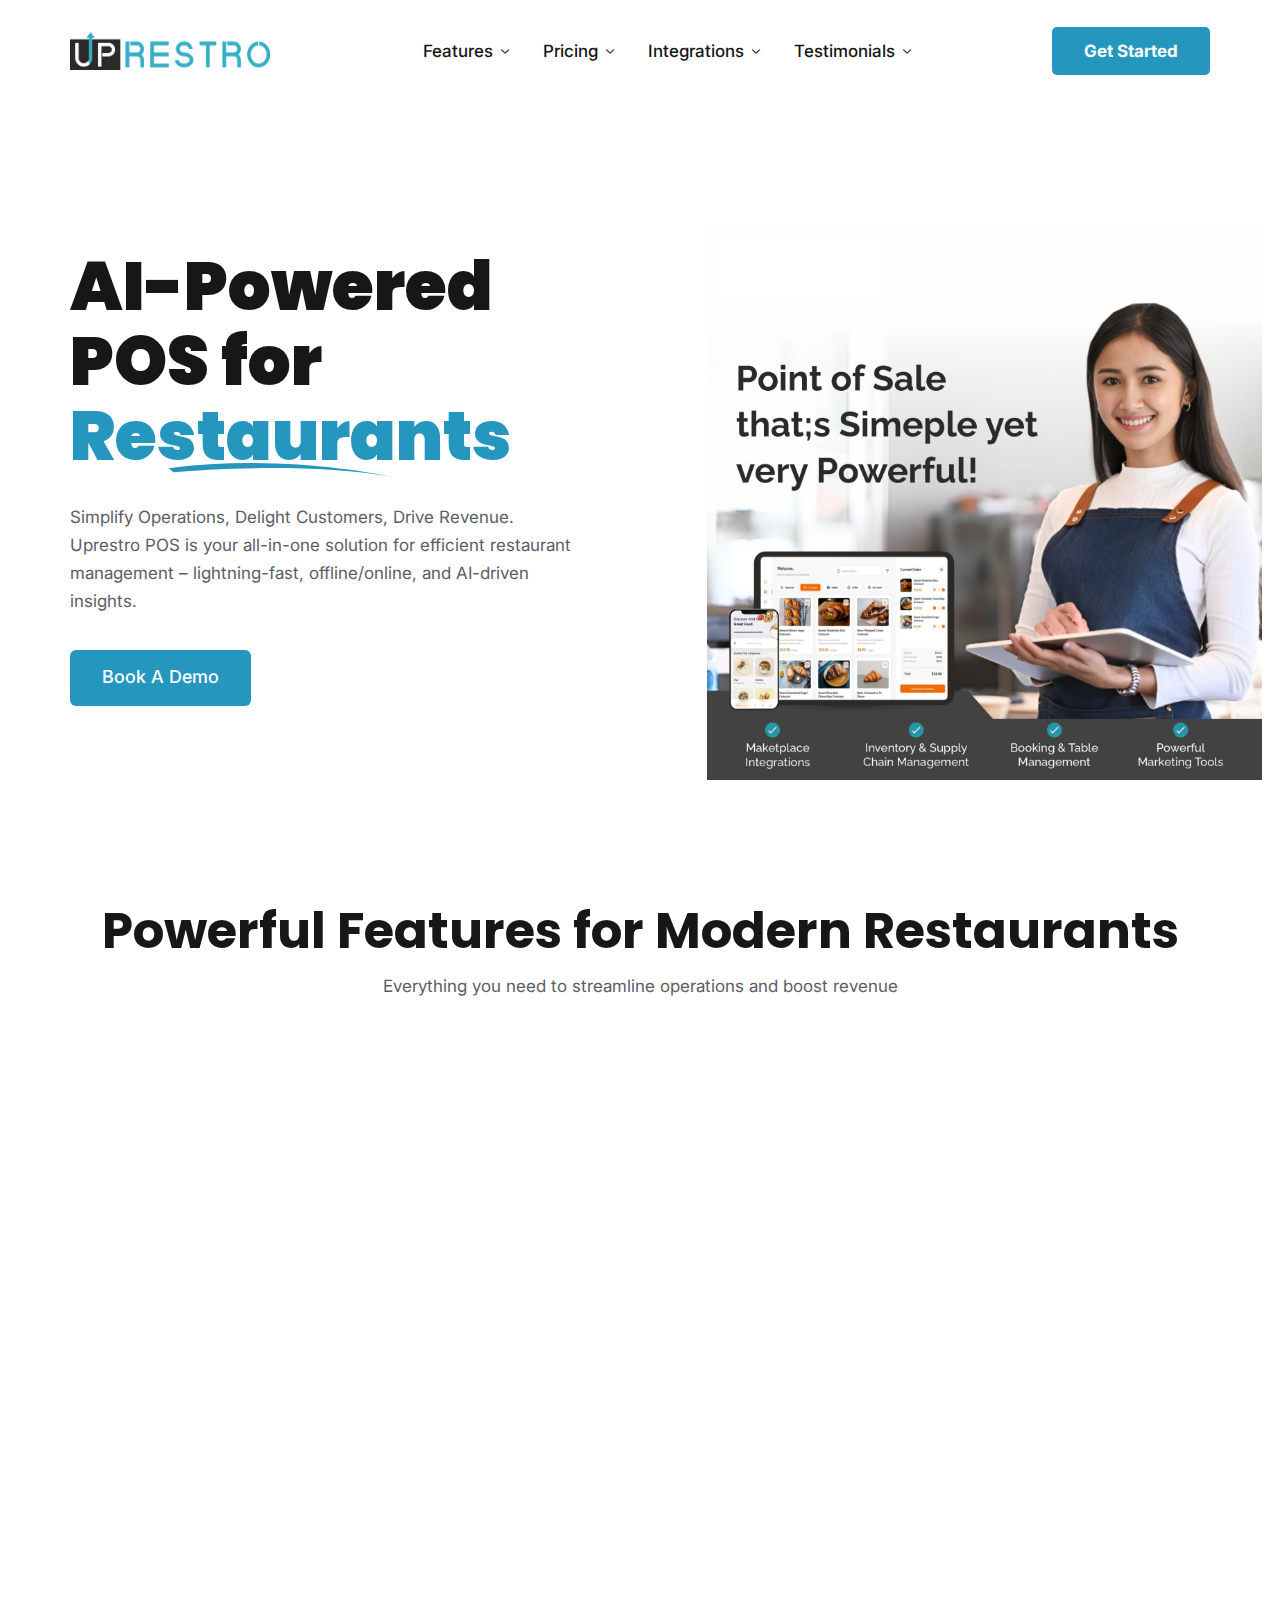
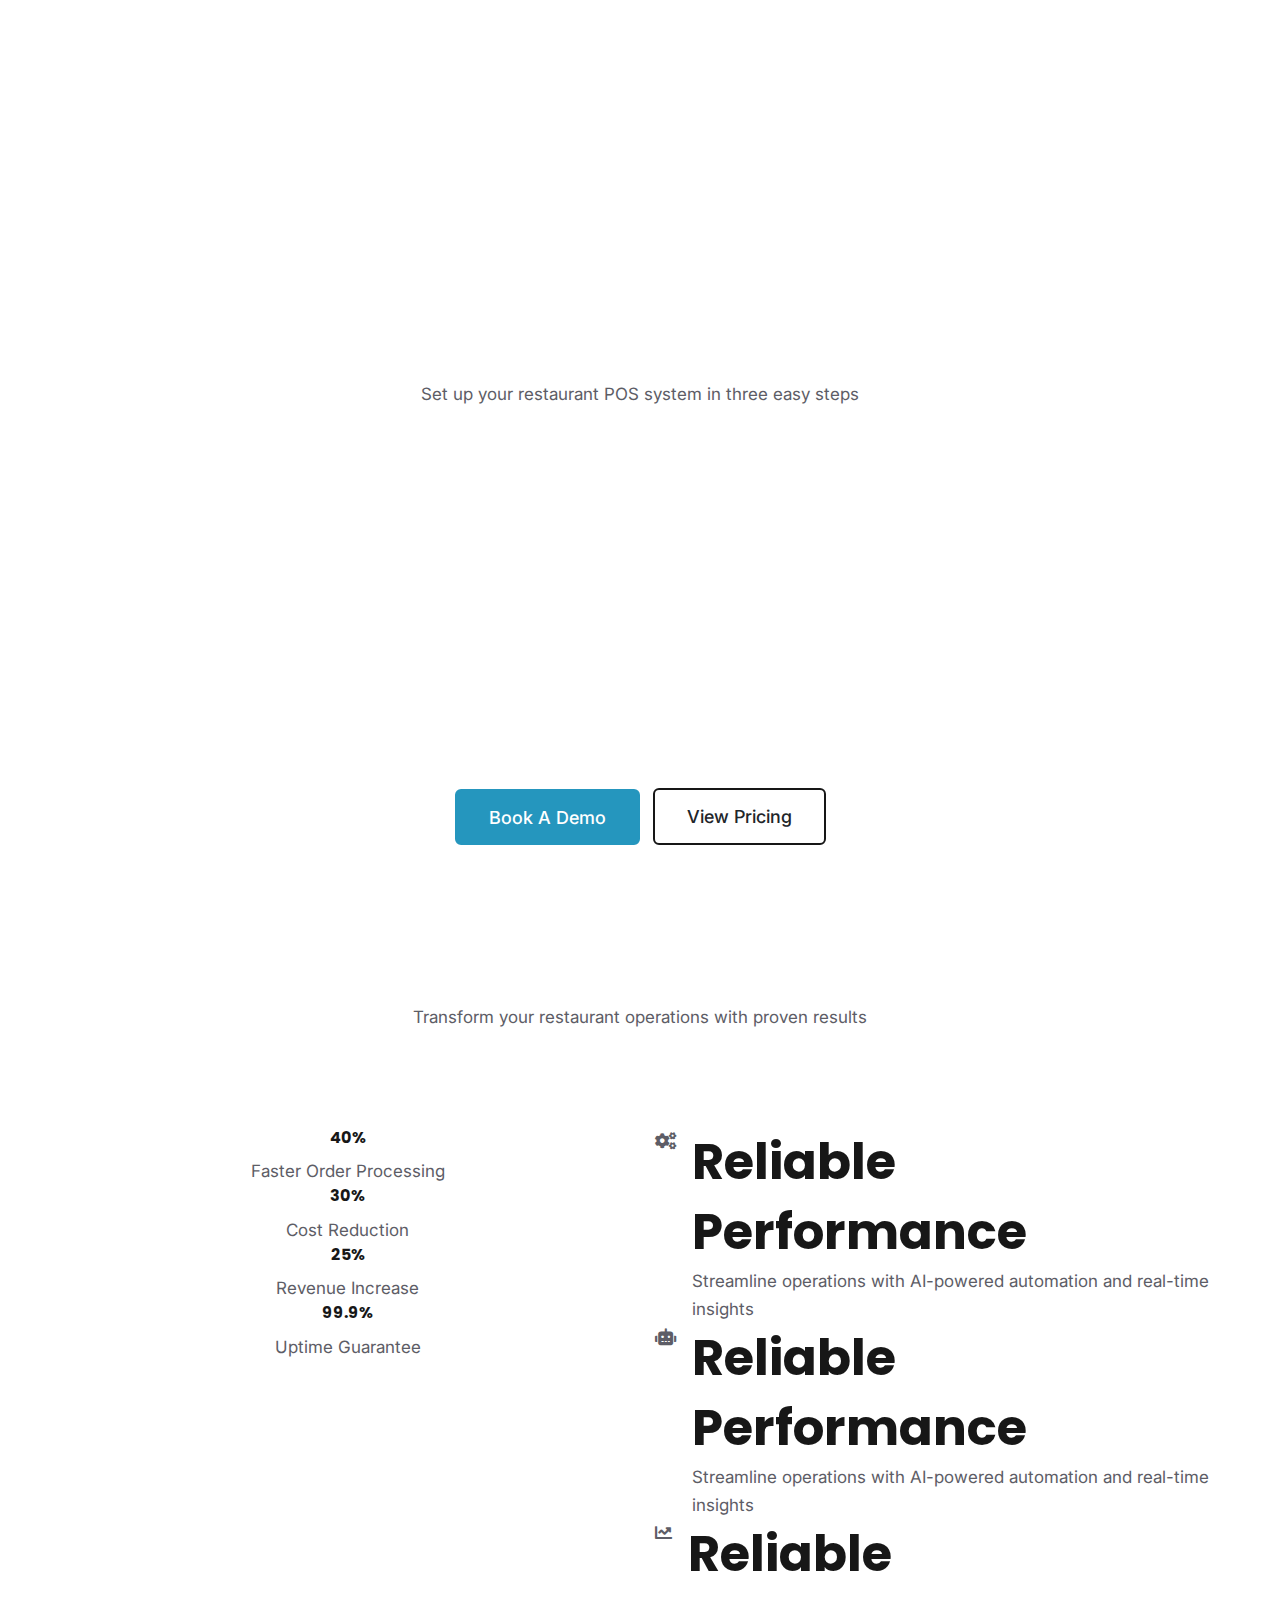
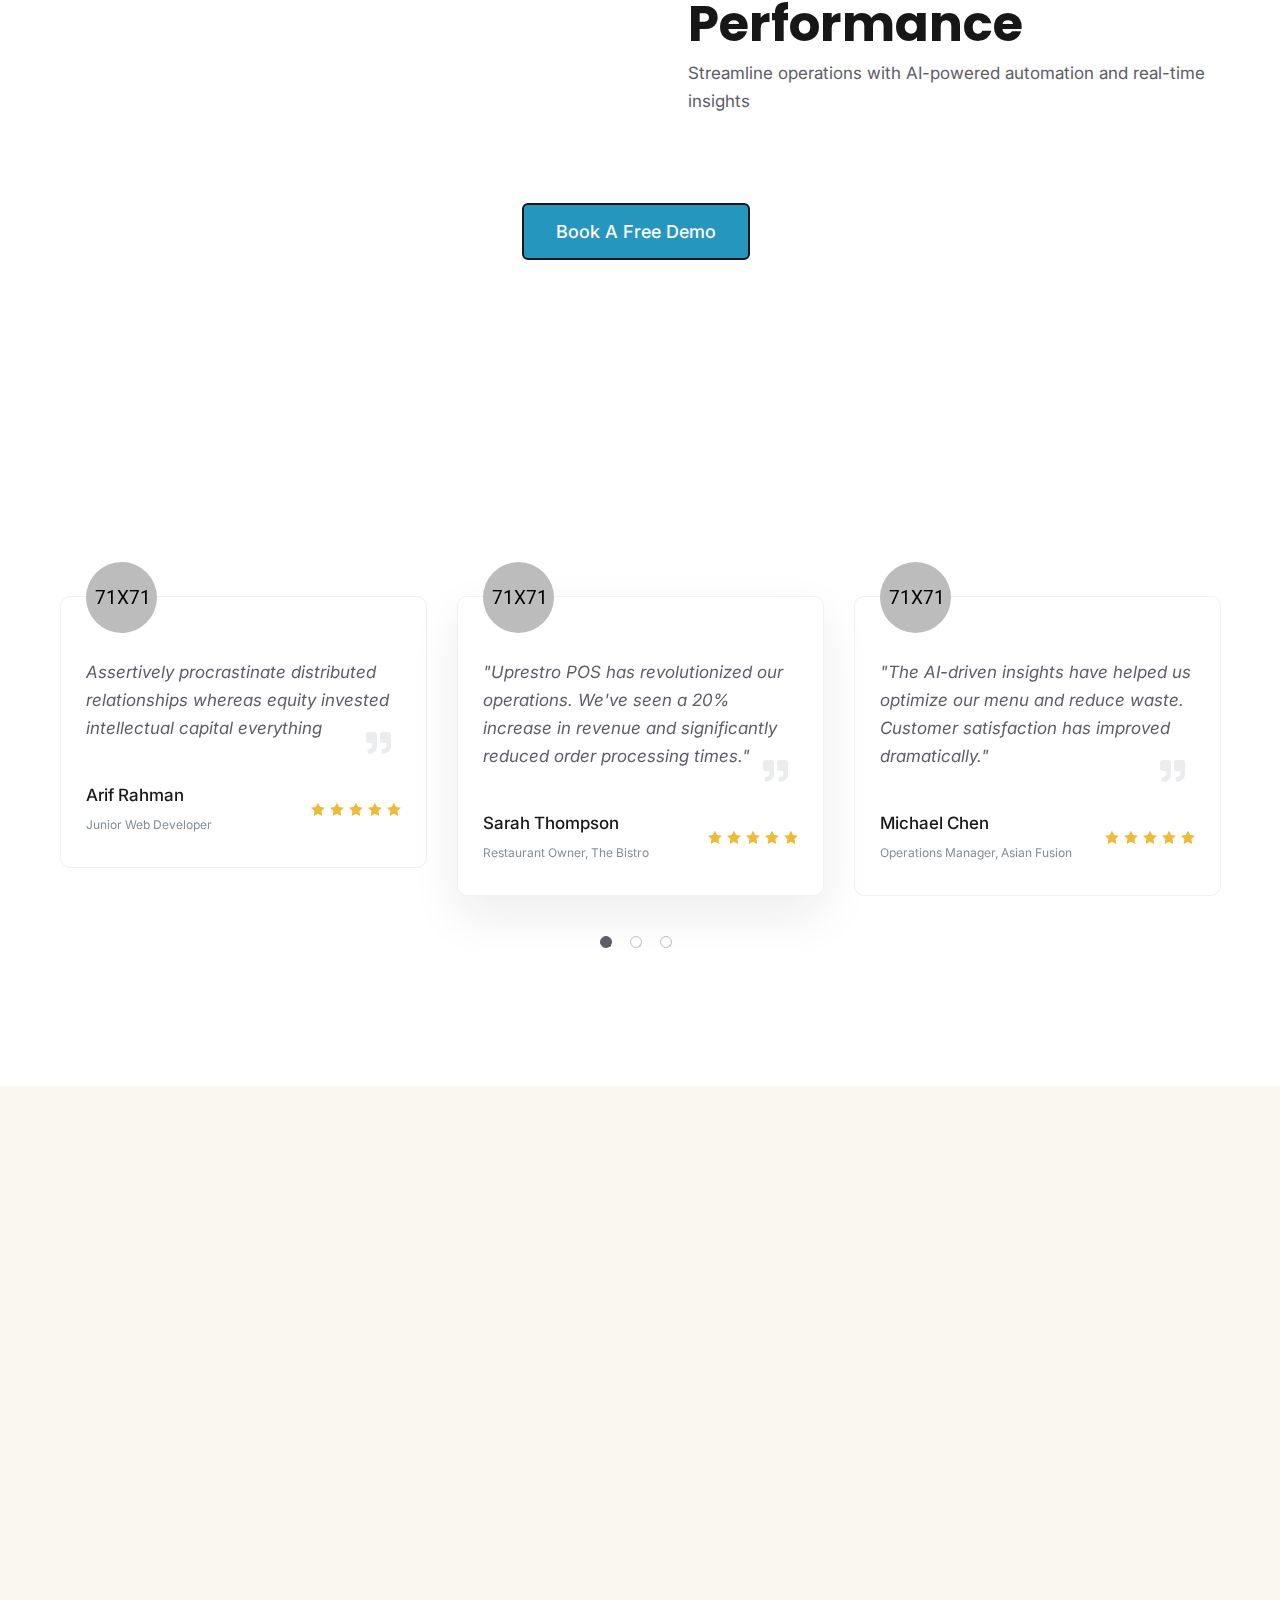
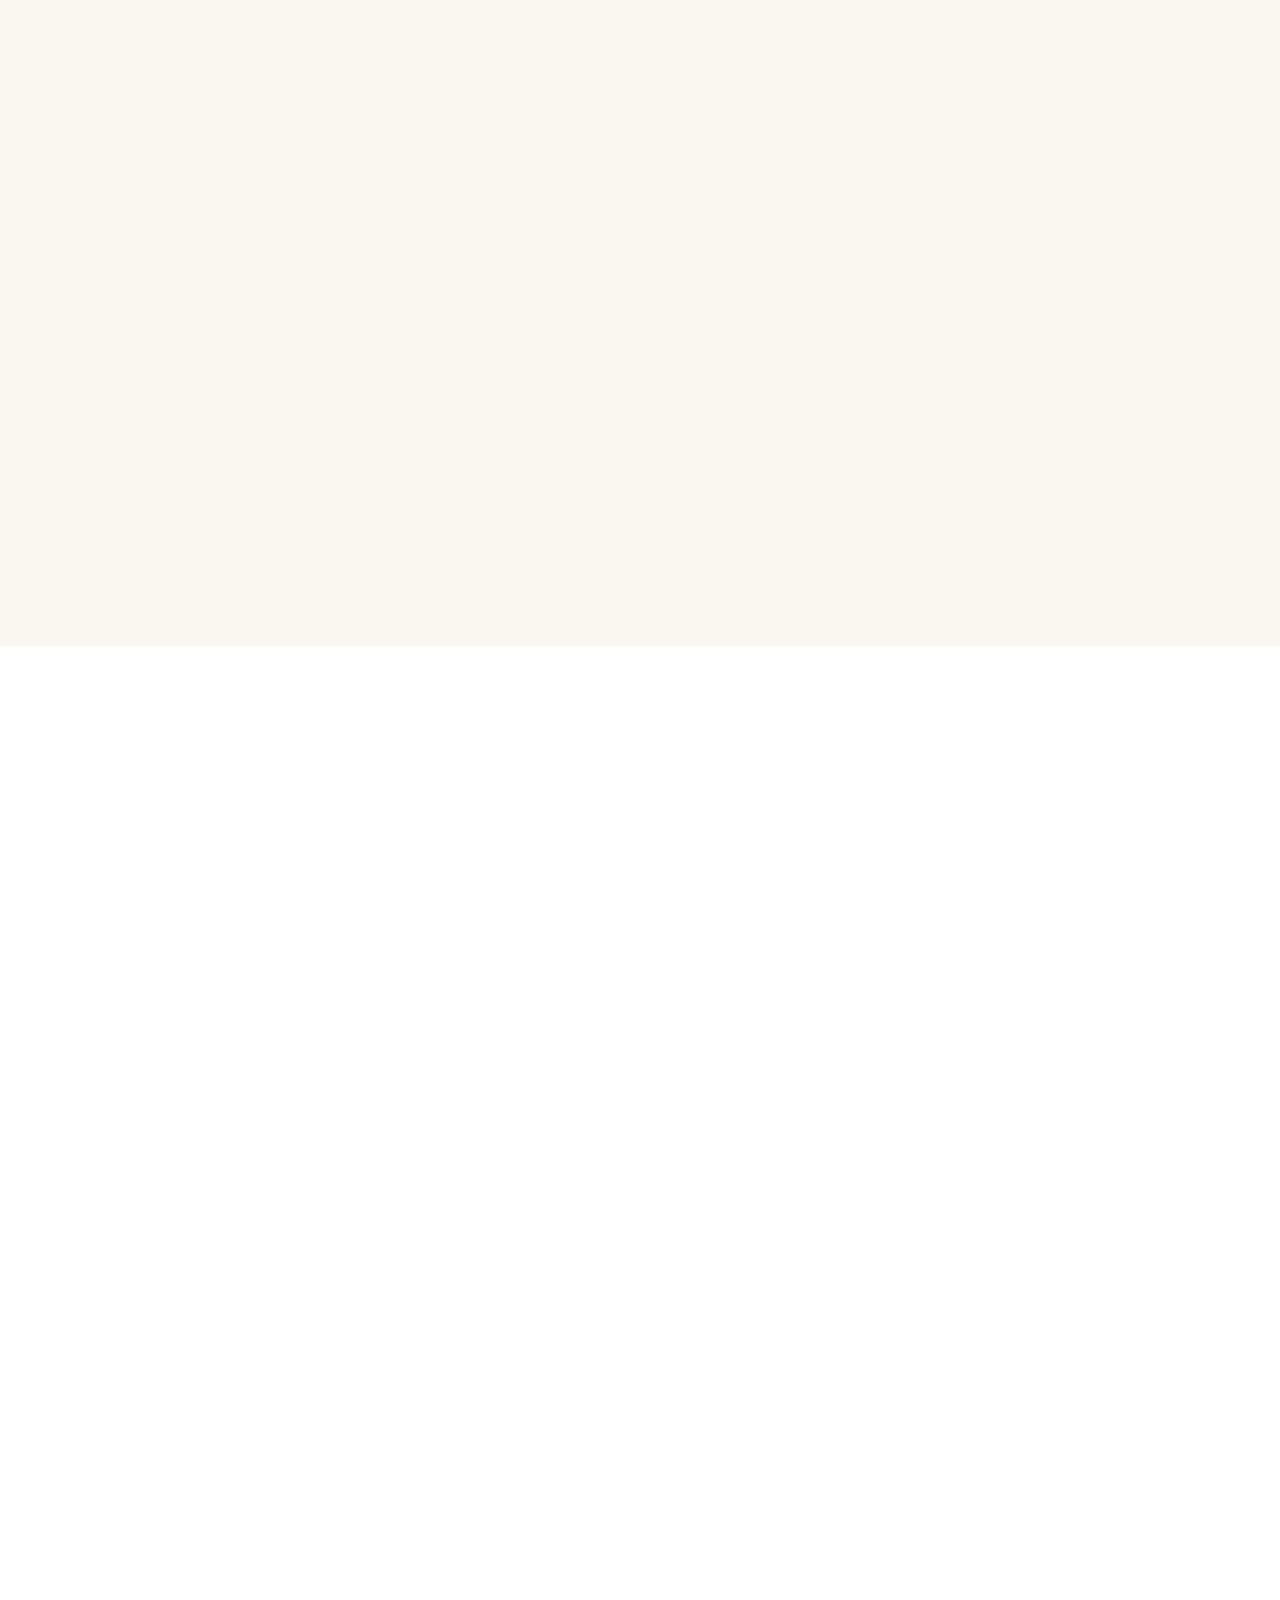
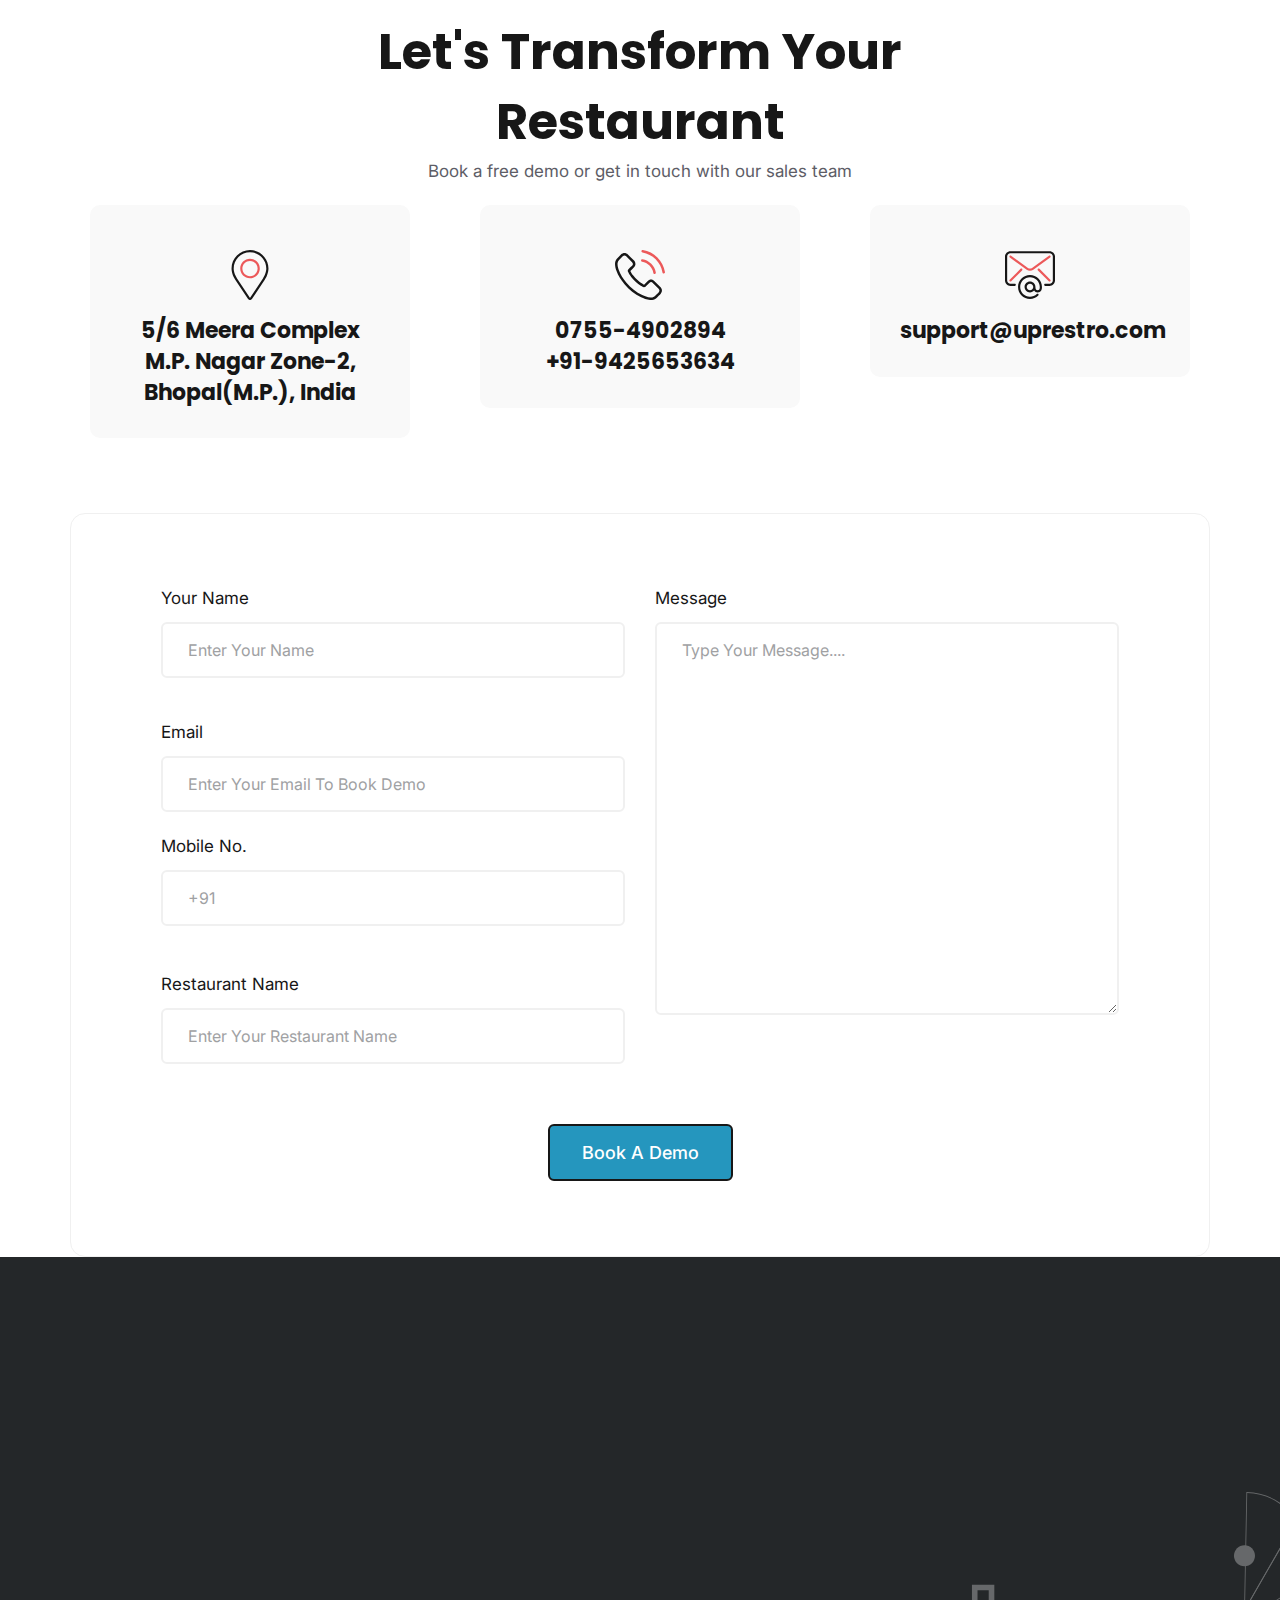
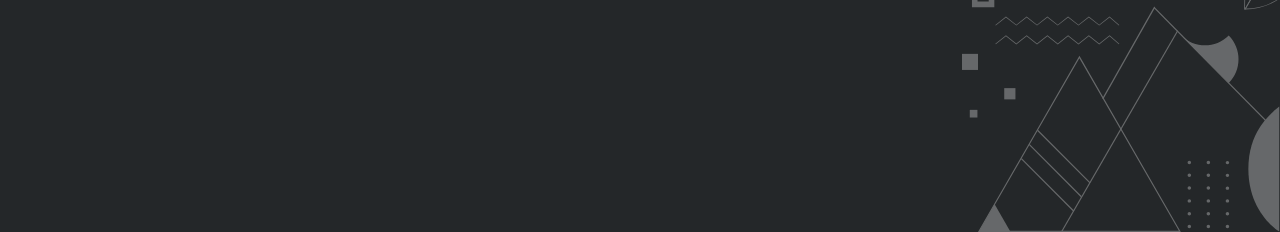
==== commit 770c78b9: "ssf" ====
--- a/indexNew.html
+++ b/indexNew.html
@@ -4,10 +4,6 @@
     <meta charset="UTF-8" />
     <meta name="viewport" content="width=device-width, initial-scale=1.0" />
     <title>Uprestro POS</title>
-    <link
-      rel="stylesheet"
-      href="https://cdnjs.cloudflare.com/ajax/libs/font-awesome/5.15.4/css/all.min.css"
-    />
 
     <link
       rel="shortcut icon"
@@ -35,135 +31,12 @@
     <link rel="stylesheet" href="assets/css/style.css" />
     <!-- Responsive CSS -->
     <link rel="stylesheet" href="assets/css/responsive.css" />
-
-    <style>
-      .BookYourFreeDmo {
-        margin-top: 3rem;
-        p {
-          font-size: 18px;
-        }
-        a {
-          margin-top: 1rem;
-        }
-      }
-      .benefitsSection {
-        padding: 5rem;
-        background: linear-gradient(to bottom, var(--brand), var(--brandDark));
-
-        h2 {
-          color: white;
-        }
-
-        p {
-          color: white;
-        }
-        a {
-          margin-top: 0.5rem;
-          border: 2px solid white;
-          color: white;
-          font-size: 18px;
-          &:hover {
-            background-color: white;
-            color: var(--brand);
-          }
-        }
-
-        h4 {
-          font-size: 22px;
-          font-weight: 400;
-          color: white;
-          margin-top: 3rem;
-          margin-bottom: 1rem;
-        }
-
-        .leftSideBenifit,
-        .rightSideBenifitDiv {
-          display: flex;
-          flex-direction: column;
-
-          height: 100%;
-          width: 100%;
-          border-radius: 12px;
-          border: 1px solid #c3c0c01b;
-          padding: 2rem;
-          box-shadow: 0 20px 25px -5px rgb(0 0 0 / 0.1),
-            0 8px 10px -6px rgb(0 0 0 / 0.1);
-          background: linear-gradient(
-            to bottom,
-            var(--brand),
-            var(--brandDark)
-          );
-
-          h6 {
-            font-size: 36px;
-            color: white;
-          }
-
-          p {
-            font-size: 17px;
-          }
-        }
-
-        .data1,
-        .data2 {
-          display: flex;
-          justify-content: space-between;
-          flex-wrap: wrap;
-        }
-        .data2 {
-          margin-top: 2rem;
-        }
-      }
-      .rightSideBenifitDiv {
-        gap: 1.5rem;
-        h2 {
-          font-size: 18px;
-          color: white;
-        }
-
-        p {
-          margin-top: 0.5rem;
-          font-size: 16px;
-          color: white;
-        }
-      }
-
-      .benifiticon {
-        background-color: white;
-        border-radius: 50px;
-        height: fit-content;
-        padding: 6px 10px;
-      }
-      @media screen and (max-width: 768px) {
-        .benefitsSection {
-          padding: 2rem 1rem !important;
-        }
-        .leftSideBenifit {
-          padding: 2rem 1rem !important;
-        }
-        .data1,
-        .data2 {
-          justify-content: center !important;
-        }
-      }
-      @media screen and (max-width: 992px) {
-        .benefitsSection {
-          padding: 4rem 1rem !important;
-        }
-      }
-      @media screen and (max-width: 800px) {
-        .data1,
-        .data2 {
-          justify-content: center !important;
-        }
-      }
-    </style>
   </head>
   <body>
     <header class="header-area">
       <nav class="navbar navbar-expand-lg menu_three sticky-nav">
         <div class="container-lg">
-          <a class="navbar-brand header_logo" href="index.html">
+          <a class="navbar-brand header_logo">
             <img
               style="width: 200px"
               class="main_logo"
@@ -198,29 +71,30 @@
           >
             <ul class="navbar-nav menu mx-auto">
               <li class="nav-item active">
-                <a href="#" class="nav-link active">Features</a>
+                <a href="#Features" class="nav-link">Features</a>
               </li>
               <li class="nav-item active">
-                <a href="#" class="nav-link">Pricing</a>
+                <a href="#Pricing" class="nav-link">Pricing</a>
               </li>
 
               <li class="nav-item active">
-                <a href="#" class="nav-link">Integrations</a>
+                <a href="#GetStarted" class="nav-link">Integrations</a>
               </li>
 
               <li class="nav-item active">
-                <a href="#" class="nav-link">Testimonials</a>
+                <a href="#Testimonials" class="nav-link">Testimonials</a>
               </li>
             </ul>
             <div class="right-nav">
-              <a class="btn btn-red" href="signup.html">Get Started</a>
+              <a class="btn btn-red"  id="openModalBtn"
+              onclick="toggleModal(true)"  style="cursor: pointer; border: none; ">Get Started</a>
             </div>
           </div>
         </div>
       </nav>
     </header>
 
-    <main>
+    <main class="content">
       <!-- Banner Area -->
       <section class="banner-area">
         <div class="container">
@@ -252,18 +126,18 @@
                   AI-driven insights.
                 </p>
                 <form class="form-group">
-                  <button
-                    type="submit"
-                    style="left: 0; right: auto"
+                  <a    id="openModalBtn"
+                  onclick="toggleModal(true)"
+                    style="left: 0; right: auto ;cursor: pointer; border: none; "
                     class="btn btn-red"
                   >
                     Book A Demo
-                  </button>
+                  </a>
                 </form>
               </div>
             </div>
             <div class="col-md-6">
-              <div class="banner-right">
+              <div class="banner-right heroRighImgg">
                 <img
                   class="wow fadeInRightBig"
                   src="assets/images/uprestro/heroImg.png"
@@ -279,7 +153,7 @@
       <!-- Banner Area -->
 
       <!-- Services Area -->
-      <section class="billing-services-area pb-140">
+      <section class="billing-services-area pb-140" id="Features">
         <div class="container">
           <div class="row">
             <div class="col-lg-12 mb-50">
@@ -403,7 +277,7 @@
       <!-- Services Area -->
 
       <!-- Process Area Two -->
-      <section class="process-area-2 overflow-hidden mb-100">
+      <section class="process-area-2 overflow-hidden mb-100" id="GetStarted">
         <div class="container">
           <div class="row">
             <div class="col-12 mb-90">
@@ -470,10 +344,10 @@
                 </p>
               </div>
             </div>
-            <div class="col-12">
+            <div class="col-12 mt-30">
               <form class="form-group text-center" style="max-width: 100%">
-                <button
-                  type="submit"
+                <a href="#Contact"
+                  type="button"
                   style="
                     position: static;
                     margin-right: 0.5rem;
@@ -483,16 +357,17 @@
                   class="btn btn-red"
                 >
                   Book A Demo
-                </button>
-                <a href="" class="btn">Buy Plan</a>
+                </a>
+                <a href="#Pricing" class="btn">View Pricing</a>
               </form>
             </div>
           </div>
         </div>
       </section>
-      <!-- Process Area Two -->
-      <!---cardss-->
-      <section
+      <!-- Process Area Two --> 
+       <!-- Why Choose Us Area -->
+        
+       <section
         id="benefits"
         class="benefitsSection process-area-2 overflow-hidden mb-100"
       >
@@ -573,20 +448,629 @@
               </div>
             </div>
           </div>
-          <div class="col-12 BookYourFreeDmo">
-            <form class="form-group text-center" style="max-width: 100%">
-              <p>Ready to transform your restaurant?</p>
-              <a href="" class="btn">Book Your Free Demo</a>
-            </form>
+          <div class="mt-30 mb-30" style="font-size: 24px; text-align: center; color:#fff;
+          ">Ready to transform your restaurant?</div>
+          <div class="flex-row " style="text-align: center; margin-top: 15px;">
+            <a href="#Contact" class="btn btn-red" style="margin-right: 0.5rem;">Book A Free Demo</a>
+           </div>
           </div>
         </div>
       </section>
+       <!-- Why Choose Us Area -->
+
+      <section class="app-testimonial-area  pb-105" id="Testimonials">
+        <div class="container">
+          <div class="row">
+            <div class="section-title-center">
+              <h2 class="wow fadeInUp">Success Stories</h2>
+              <p class="wow fadeInUp" data-wow-delay="0.2s">See how restaurants like yours are growing with Uprestro POS</p>
+            </div>
+          </div>
+
+          <div class="app-client-slider">
+            <div class="single-client">
+              <img class="img-fluid rounded-circle" src="./assets/images/home_10/client-1.png" alt="cleint" />
+              <p class="quote">"Uprestro POS has revolutionized our operations. We've seen a 20% increase in revenue and significantly reduced order processing times."</p>
+              <div class="client-info">
+                <div>
+                  <p>Sarah Thompson</p>
+                  <span class="role">Restaurant Owner, The Bistro</span>
+                </div>
+                <div class="rating">
+                  <a href="#"><i class="icon_star"></i></a>
+                  <a href="#"><i class="icon_star"></i></a>
+                  <a href="#"><i class="icon_star"></i></a>
+                  <a href="#"><i class="icon_star"></i></a>
+                  <a href="#"><i class="icon_star"></i></a>
+                </div>
+              </div>
+              <div ></div>
+            </div>
+            <div class="single-client">
+              <img class="img-fluid rounded-circle" src="./assets/images/home_10/client-2.png" alt="cleint" />
+              <p class="quote">"The AI-driven insights have helped us optimize our menu and reduce waste. Customer satisfaction has improved dramatically."</p>
+              <div class="client-info">
+                <div>
+                  <p>Michael Chen</p>
+                  <span class="role">Operations Manager, Asian Fusion</span>
+                </div>
+                <div class="rating">
+                  <a href="#"><i class="icon_star"></i></a>
+                  <a href="#"><i class="icon_star"></i></a>
+                  <a href="#"><i class="icon_star"></i></a>
+                  <a href="#"><i class="icon_star"></i></a>
+                  <a href="#"><i class="icon_star"></i></a>
+                </div>
+              </div>
+            </div>
+            <div class="single-client">
+              <img class="img-fluid rounded-circle" src="./assets/images/home_10/client-3.png" alt="cleint" />
+              <p class="quote">"The offline mode has been a lifesaver. We never miss a sale, and the super admin dashboard gives me complete control."</p>
+              <div class="client-info">
+                <div>
+                  <p>David Martinez</p>
+                  <span class="role">Owner, Café Excellence</span>
+                </div>
+                <div class="rating">
+                  <a href="#"><i class="icon_star"></i></a>
+                  <a href="#"><i class="icon_star"></i></a>
+                  <a href="#"><i class="icon_star"></i></a>
+                  <a href="#"><i class="icon_star"></i></a>
+                  <a href="#"><i class="icon_star"></i></a>
+                </div>
+              </div>
+            </div>
+            <div class="single-client">
+              <img class="img-fluid rounded-circle" src="./assets/images/home_10/client-1.png" alt="cleint" />
+              <p class="quote">Assertively procrastinate distributed relationships whereas equity invested intellectual capital everything</p>
+              <div class="client-info">
+                <div>
+                  <p>Moshrarf Hossan</p>
+                  <span class="role">Ui / Ux Designer</span>
+                </div>
+                <div class="rating">
+                  <a href="#"><i class="icon_star"></i></a>
+                  <a href="#"><i class="icon_star"></i></a>
+                  <a href="#"><i class="icon_star"></i></a>
+                  <a href="#"><i class="icon_star"></i></a>
+                  <a href="#"><i class="icon_star"></i></a>
+                </div>
+              </div>
+            </div>
+            <div class="single-client">
+              <img class="img-fluid rounded-circle" src="./assets/images/home_10/client-2.png" alt="cleint" />
+              <p class="quote">Assertively procrastinate distributed relationships whereas equity invested intellectual capital everything</p>
+              <div class="client-info">
+                <div>
+                  <p>Eh Jewel</p>
+                  <span class="role">Spider Themes,CEO</span>
+                </div>
+                <div class="rating">
+                  <a href="#"><i class="icon_star"></i></a>
+                  <a href="#"><i class="icon_star"></i></a>
+                  <a href="#"><i class="icon_star"></i></a>
+                  <a href="#"><i class="icon_star"></i></a>
+                  <a href="#"><i class="icon_star"></i></a>
+                </div>
+              </div>
+            </div>
+            <div class="single-client">
+              <img class="img-fluid rounded-circle" src="./assets/images/home_10/client-3.png" alt="cleint" />
+              <p class="quote">Assertively procrastinate distributed relationships whereas equity invested intellectual capital everything</p>
+              <div class="client-info">
+                <div>
+                  <p>Arif Rahman</p>
+                  <span class="role">Junior web developer</span>
+                </div>
+                <div class="rating">
+                  <a href="#"><i class="icon_star"></i></a>
+                  <a href="#"><i class="icon_star"></i></a>
+                  <a href="#"><i class="icon_star"></i></a>
+                  <a href="#"><i class="icon_star"></i></a>
+                  <a href="#"><i class="icon_star"></i></a>
+                </div>
+              </div>
+            </div>
+          </div>
+        </div>
+      </section>
+ 
+       
+      <section class="choose-plan-area choose-plan-area-bg2 pt-125 pb-140" id="Pricing">
+        <div class="container">
+          <div class="section-title-center">
+            <h2 class="wow fadeInUp">Simple, Transparent Pricing</h2>
+            <p class="wow fadeInUp" data-wow-delay="0.2s">Affordable plans for restaurants of all sizes</p>
+          </div>
+          <div class="col-12 wow fadeInUp" data-wow-delay="0.1s">
+            
+            <div class="tab-content features-tab-content" id="nav-tabContent">
+              <div class="tab-pane fade show active" id="nav-monthly2" role="tabpanel" aria-labelledby="nav-monthly-tab2">
+                <div class="row gy-xl-0 gy-4 pricing-item-two-cotnainer">
+                  <div class="col-xl-4 col-md-6">
+                    <div class="pricing-item-2 wow fadeInUp" data-wow-delay="0.1s">
+                      <img src="assets/images/uprestro/person.png" alt="icon" />
+                      <h4>Starter</h4>
+                      <p>Perfect for new restaurants</p>
+                      <div class="price"><span style="text-decoration: line-through; color:#666">₹ 10,000  </span> ₹3,000</div>
+                      <div class="pack-feature">Single location support</div>
+                      <div class="pack-feature" style="margin-top: 10px;">Basic POS features</div>
+                      <div class="pack-feature" style="margin-top: 10px;">Offline mode</div>
+                      <div class="pack-feature" style="margin-top: 10px;">Email support</div>
+                      <a href="" class="btn">Book A Free Demo</a>
+                    </div>
+                  </div>
+                  <div class="col-xl-4 col-md-6">
+                    <div class="pricing-item-2 wow fadeInUp active" data-wow-delay="0.3s">
+                      <img src="assets/images/uprestro/bussiness.png" alt="icon" />
+                      <h4>Growth</h4>
+                      <p>Best Value</p>
+                      <div class="price"><span style="text-decoration: line-through; color:#666">₹ 20,000  </span> ₹10,000</div>
+                      <div class="pack-feature">Everything in Starter</div>
+                      <div class="pack-feature" style="margin-top: 10px;">Up to 3 locations</div>
+                      <div class="pack-feature" style="margin-top: 10px;">AI-driven insights</div>
+                      <div class="pack-feature" style="margin-top: 10px;">Priority support</div>
+                      <div class="pack-feature" style="margin-top: 10px;">Advanced analytics</div>
+                      <a href="" class="btn">Book Free Demo</a>
+                    </div>
+                  </div>
+                  <div class="col-xl-4 col-md-6 mx-auto">
+                    <div class="pricing-item-2 wow fadeInUp" data-wow-delay="0.5s">
+                      <img src="assets/images/uprestro/enterprise.png" alt="icon" />
+                      <h4>Entreprise</h4>
+                      <p>For restaurant chains</p>
+                      <div class="price">Custom</div>
+                      <div class="pack-feature">Everything in Growth</div>
+                      <div class="pack-feature" style="margin-top: 10px;">Unlimited locations</div>
+                      <div class="pack-feature" style="margin-top: 10px;">Custom integrations</div>
+                      <div class="pack-feature" style="margin-top: 10px;">24/7 dedicated support</div>
+                      <a href="" class="btn">Contact Sales</a>
+                    </div>
+                  </div>
+                  <div class="pack-feature" style="margin-top: 10px; text-align: center;">All plans include a 14-day free trial. No credit card required.</div>
+                  <div class="pack-feature" style="margin-top: 15px; text-align: center;">Free setup assistance
+                    <span style="margin-left: 10px;">No hidden fees</span>
+                    <span style="margin-left: 10px;"> Cancel anytime</span></div>
+
+                </div>
+              </div>
+            </div>
+          </div>
+        </div>
+      </section> 
+      <!-- FAQs Area -->
+       <section class="faq-area pricing-faq wow fadeInUp animate__fast">
+        <div class="container">
+          <div class="row">
+            <div class="col-12">
+              <div class="section-title-center">
+                <h2 class="font-bold mt-n3">Frequently asked questions</h2>
+                <p>Everything you need to know about Uprestro POS.</p>
+              </div>
+            </div>
+            <div class="col-12">
+              <div class="accordion" id="accordionFlushExample">
+                <div class="accordion-item">
+                  <h2 class="accordion-header" id="flush-headingOne">
+                    <button
+                      class="accordion-button collapsed"
+                      type="button"
+                      data-bs-toggle="collapse"
+                      data-bs-target="#flush-collapseOne"
+                      aria-expanded="false"
+                      aria-controls="flush-collapseOne"
+                    >
+                      <span>Q1.</span> How does the offiline mode work?
+                    </button>
+                  </h2>
+                  <div id="flush-collapseOne" class="accordion-collapse collapse" aria-labelledby="flush-headingOne" data-bs-parent="#accordionFlushExample">
+                    <div class="accordion-body">
+                      <p>
+                        Our system automatically syncs data when online and stores all transactions locally when offline. Once internet connection is 
+                        restored, all data is synchronized automatically without any manual intervention.
+                      </p>
+                    </div>
+                  </div>
+                </div>
+                <div class="accordion-item">
+                  <h2 class="accordion-header" id="flush-headingTwo">
+                    <button
+                      class="accordion-button collapsed"
+                      type="button"
+                      data-bs-toggle="collapse"
+                      data-bs-target="#flush-collapseTwo"
+                      aria-expanded="false"
+                      aria-controls="flush-collapseTwo"
+                    >
+                      <span>Q2.</span> What type of support do yopu provide?]
+                    </button>
+                  </h2>
+                  <div id="flush-collapseTwo" class="accordion-collapse collapse" aria-labelledby="flush-headingTwo" data-bs-parent="#accordionFlushExample">
+                    <div class="accordion-body">
+                      <p>
+                        We offer 24/7 customer support via email and phone. Enterprise customers get dedicated support managers.
+                        All customers receive free setup assistance and training.
+                      </p>
+                    </div>
+                  </div>
+                </div>
+                <div class="accordion-item">
+                  <h2 class="accordion-header" id="flush-headingThree">
+                    <button
+                      class="accordion-button collapsed"
+                      type="button"
+                      data-bs-toggle="collapse"
+                      data-bs-target="#flush-collapseThree"
+                      aria-expanded="false"
+                      aria-controls="flush-collapseThree"
+                    >
+                      <span>Q3.</span> Can i Integerate with my existing system?
+                    </button>
+                  </h2>
+                  <div
+                    id="flush-collapseThree"
+                    class="accordion-collapse collapse"
+                    aria-labelledby="flush-headingThree"
+                    data-bs-parent="#accordionFlushExample"
+                  >
+                    <div class="accordion-body">
+                      <p>
+                        Yes, we offer various integration options with popular accounting software, delivery platforms, 
+                        and inventory management systems. Custom integrations are available for Enterprise plans.
+                      </p>
+                    </div>
+                  </div>
+                </div>
+                <div class="accordion-item">
+                  <h2 class="accordion-header" id="flush-headingFour">
+                    <button
+                      class="accordion-button collapsed"
+                      type="button"
+                      data-bs-toggle="collapse"
+                      data-bs-target="#flush-collapseFour"
+                      aria-expanded="false"
+                      aria-controls="flush-collapseFour"
+                    >
+                      <span>Q4.</span> How secure is my data?
+                    </button>
+                  </h2>
+                  <div id="flush-collapseFour" class="accordion-collapse collapse" aria-labelledby="flush-collapseFour" data-bs-parent="#accordionFlushExample">
+                    <div class="accordion-body">
+                      <p>
+                        We use industry-standard encryption and security protocols. Your data is backed up regularly and stored in secure cloud servers.
+                         We are compliant with all relevant data protection regulations.
+                      </p>
+                    </div>
+                  </div>
+                </div>
+                <div class="accordion-item">
+                  <h2 class="accordion-header" id="flush-headingFive">
+                    <button
+                      class="accordion-button collapsed"
+                      type="button"
+                      data-bs-toggle="collapse"
+                      data-bs-target="#flush-collapseFive"
+                      aria-expanded="false"
+                      aria-controls="flush-collapseFive"
+                    >
+                      <span>Q5.</span> What’s up, Docs?
+                    </button>
+                  </h2>
+                  <div id="flush-collapseFive" class="accordion-collapse collapse" aria-labelledby="flush-collapseFive" data-bs-parent="#accordionFlushExample">
+                    <div class="accordion-body">
+                      <p>
+                        Follow these 6 steps and you’ll get your Help Scout account up and running in no time. If you'd like to get a full tour of Help Scout
+                        and all its features, attend one of our weekly live demos or take a video tour.
+                      </p>
+                    </div>
+                  </div>
+                </div>
+              </div>
+            </div>
+          </div>
+          <div class="pack-feature" style="margin-top: 15px; text-align: center;">Still have questions? We're here to help!
+        </div>
+        <div class="flex-row " style="text-align: center; margin-top: 15px;">
+          <a    id="openModalBtn"
+          onclick="toggleModal(true)" class="btn btn-red">Contact Support</a>
+          <a href="#" class="btn ">View Documentation</a></div>
+        </div>
+      </section>
+      <!-- FAQs Area -->
+       <!-- Contact Area -->
+      <section class="contact-area" id="Contact">
+        <div class="container">
+          <div class="col-lg-8 offset-lg-2">
+            <div class="section-title text-center mb-20">
+              <h2>
+                Let's Transform Your Restaurant
+              </h2>
+              <p>Book a free demo or get in touch with our sales team</p>
+            </div>
+          </div>
+          <div class="row">
+            <div class="col-sm-6 col-lg-4">
+              <div class="contact-info">
+                <img src="assets/images/icon/icon-9.svg" alt="" />
+                <h4>5/6 Meera Complex M.P. Nagar Zone-2, Bhopal(M.P.), India</h4>
+              </div>
+            </div>
+            <div class="col-sm-6 col-lg-4">
+              <div class="contact-info">
+                <img src="assets/images/icon/icon-10.svg" alt="" />
+                <h4>
+                    <a href="tel:0755-4902894">0755-4902894</a>
+                    <a href="tel:+91-9425653634">+91-9425653634</a></h4>
+              </div>
+            </div>
+            <div class="col-sm-6 col-lg-4 mx-auto">
+              <div class="contact-info">
+                <img src="assets/images/icon/icon-11.svg" alt="" />
+                <h4>
+                  <a href="mailto:support@uprestro.com">support@uprestro.com</a>
+                </h4>
+              </div>
+            </div>
+          </div>
+          <div class="row">
+            <div class="col-12">
+              <div class="contact-form">
+                <form>
+                  <div class="row">
+                    <div class="col-lg-6">
+                      
+                      <div class="contact-form-select">
+                        <label for="name">Your Name</label>
+                        <input type="text" id="name" placeholder="Enter Your Name" />
+                      </div>
+                      <div class="contact-form-email">
+                        <label for="email">Email</label>
+                        <input type="text" id="email" placeholder="Enter your email to book demo" />
+                      </div>
+                      <div class="contact-form-name">
+                        <label for="phone">Mobile No.</label>
+                        <input type="text" id="phone" placeholder="+91" />
+                      </div>
+                      <div class="contact-form-name">
+                        <label for="name" class="mt-4">Restaurant Name</label>
+                        <input type="text" id="name" placeholder="Enter your Restaurant Name" />
+                      </div>
+                    </div>
+                    <div class="col-lg-6">
+                      <div class="contact-form-message">
+                        <label for="textarea">Message</label>
+                        <textarea id="textarea" placeholder="Type your message...."></textarea>
+                      </div>
+                    </div>
+                    <div class="col-12">
+                      <div class="contact-form-button">
+                        <a href="#Contact" class="btn btn-red">Book A Demo</a>
+                      </div>
+                    </div>
+                  </div>
+                </form>
+              </div>
+            </div>
+          </div>
+        </div>
+      </section>
+      <!-- Contact Area -->
+    </main>
+
+    <!-- Footer Area -->
+    <footer class="footer-billing bg-black-800">
+      <img src="./assets/images/home_8/shape/footer-shape.svg" alt="Shape" class="shape" />
+      <div class="footer-top pt-125 pb-125">
+        <div class="container">
+          <div class="row">
+            <div class="col-md-3">
+              <div class="footer-widget wow fadeInDown" data-wow-delay="0.1s">
+                <a class="navbar-brand header_logo">
+                    <img
+                      style="max-width: 200px"
+                      class="main_logo"
+                      src="assets/images/uprestro/uprestro_logo.png"
+                      alt="logo"
+                    />
+                  </a>
+                <p class="footer-text">For details about managing Customers and billing accounts using API.</p>
+              </div>
+            </div>
+            <div class="col-md-3">
+              <div class="footer-widget wow fadeInDown" data-wow-delay="0.3s">
+                <h4 class="widget-title">Company</h4>
+                <ul class="widget-link-list">
+                  <li><a href="#">About us</a></li>
+                  <li><a href="#">Contact us</a></li>
+                  <li><a href="#">Plans</a></li>
+                  <li><a href="#">Security</a></li>
+                  <li><a href="#">Features</a></li>
+                </ul>
+              </div>
+            </div>
+            <div class="col-md-3">
+              <div class="footer-widget wow fadeInDown" data-wow-delay="0.5s">
+                <h4 class="widget-title">Support</h4>
+                <ul class="widget-link-list">
+                  <li><a href="#">Help center</a></li>
+                  <li><a href="#">Contact us</a></li>
+                  <li><a href="#">Cookies</a></li>
+                  <li><a href="#">Privacy & terms</a></li>
+                  <li><a href="#">Sitemap</a></li>
+                </ul>
+              </div>
+            </div>
+            <div class="col-md-3">
+              <div class="footer-widget wow fadeInDown" data-wow-delay="0.7s">
+                <h4 class="widget-title">Follow Us</h4>
+                <ul class="widget-social-list">
+                  <li>
+                    <a href="#"><i class="fab fa-facebook-f"></i></a>
+                  </li>
+                  <li>
+                    <a href="#"><i class="fab fa-twitter"></i></a>
+                  </li>
+                  <li>
+                    <a href="#"><i class="fab fa-google"></i></a>
+                  </li>
+                </ul>
+              </div>
+            </div>
+          </div>
+        </div>
+      </div>
+
+      <div class="footer-copyright pb-45">
+        <div class="container">
+          <div class="row">
+            <div class="col-md-4">
+              <div class="language-list wow fadeInLeft" data-wow-delay="0.2s">
+                <form>
+                  <i class="fas fa-globe-americas"></i>
+                  <select id="select-lang">
+                    <option value="English">English (United States)</option>
+                    <option value="Bangla">Bangla</option>
+                    <option value="French">French</option>
+                    <option value="Hindi">Hindi</option>
+                  </select>
+                </form>
+              </div>
+            </div>
+            <div class="col-md-8">
+              <p class="copyright-text float-start float-md-end wow fadeInRight" data-wow-delay="0.2s">&copy; 2021 Landpagy. All rights reserved.</p>
+            </div>
+          </div>
+        </div>
+      </div>
+    </footer>
+    <!-- Footer Area -->
+
+
+      <!------------Fom Modal -------------->
+      <div class="formModal">
+        <div
+          class="modal fade"
+          id="formModal"
+          tabindex="-1"
+          aria-labelledby="formModalLabel"
+          aria-hidden="true"
+        >
+          <div class="modal-dialog">
+            <div class="modal-content">
+              <div class="modal-header">
+                <h4 class="modal-title" id="formModalLabel">
+                  Schedule a free Demo
+                </h4>
+                <button
+                  type="button"
+                  class="btn-close"
+                  data-bs-dismiss="modal"
+                  aria-label="Close"
+                ></button>
+              </div>
+              <div class="modal-body">
+                <!-- Form inside modal -->
+                <form id="userForm">
+
+                  <div class="row">
+                  <div class="mb-3">
+                    <label for="name" class="form-label">Name *</label>
+                    <input
+                      type="text"
+                      class="form-control"
+                      id="name"
+                      maxlength="50"
+                      required
+                    />
+                  </div>
+                  <div class="col-md-6 mb-3">
+                    <label for="email" class="form-label">Email *</label>
+                    <input
+                      type="email"
+                      class="form-control"
+                      id="email"
+                      maxlength="50"
+                      required
+                    />
+                  </div>
+                  <div class="col-md-6  mb-3">
+                    <label for="number" class="form-label">Mobile No. *</label>
+                    <input
+                      type="tel"
+                      class="form-control"
+                      id="number"
+                      maxlength="10"
+                      required
+                    />
+                  </div>
+                  <div class="mb-3">
+                    <label for="city" class="form-label">Restaurant Name*</label>
+                    <input
+                      type="text"
+                      class="form-control"
+                      id="city"
+                      maxlength="100"
+                      required
+                    />
+                  </div>
+                  <div class="mb-3">
+                    <label for="city" class="form-label">City *</label>
+                    <input
+                      type="text"
+                      class="form-control"
+                      id="city"
+                      maxlength="100"
+                      required
+                    />
+                  </div>
+                </div>
+
+                <div class="d-flex justify-content-center w-100">
+
+                  <button type="submit" class="submitFormBttn">Submit</button>
+
+                </div>
+                </form>
+              </div>
+            </div>
+          </div>
+        </div>
+      </div> 
     </main>
 
     <!--Scroll to top-->
     <a href="#" class="scrollToTop">
       <img src="assets/images/scroll.svg" alt="" />
     </a>
+    <script src="https://cdn.jsdelivr.net/npm/@popperjs/core@2.11.6/dist/umd/popper.min.js"></script>
+    <script src="https://cdn.jsdelivr.net/npm/bootstrap@5.3.0-alpha1/dist/js/bootstrap.min.js"></script>
+
+    <script>
+      // Function to toggle modal visibility
+      function toggleModal(show) {
+        const modal = new bootstrap.Modal(document.getElementById("formModal"));
+        if (show) {
+          modal.show();
+          document.body.classList.add("modal-open");
+        } else {
+          modal.hide();
+          document.body.classList.remove("modal-open");
+        }
+      }
+      document
+        .getElementById("userForm")
+        .addEventListener("submit", function (event) {
+          event.preventDefault();
+          alert("Form Submitted Successfully!");
+          toggleModal(false);
+        });
+
+      document
+        .getElementById("cancelButton")
+        .addEventListener("click", function () {
+          toggleModal(false);
+        });
+    </script>
 
     <script src="assets/js/plugin/jquery-3.5.0.min.js"></script>
     <script src="assets/js/plugin/popper.min.js"></script>
